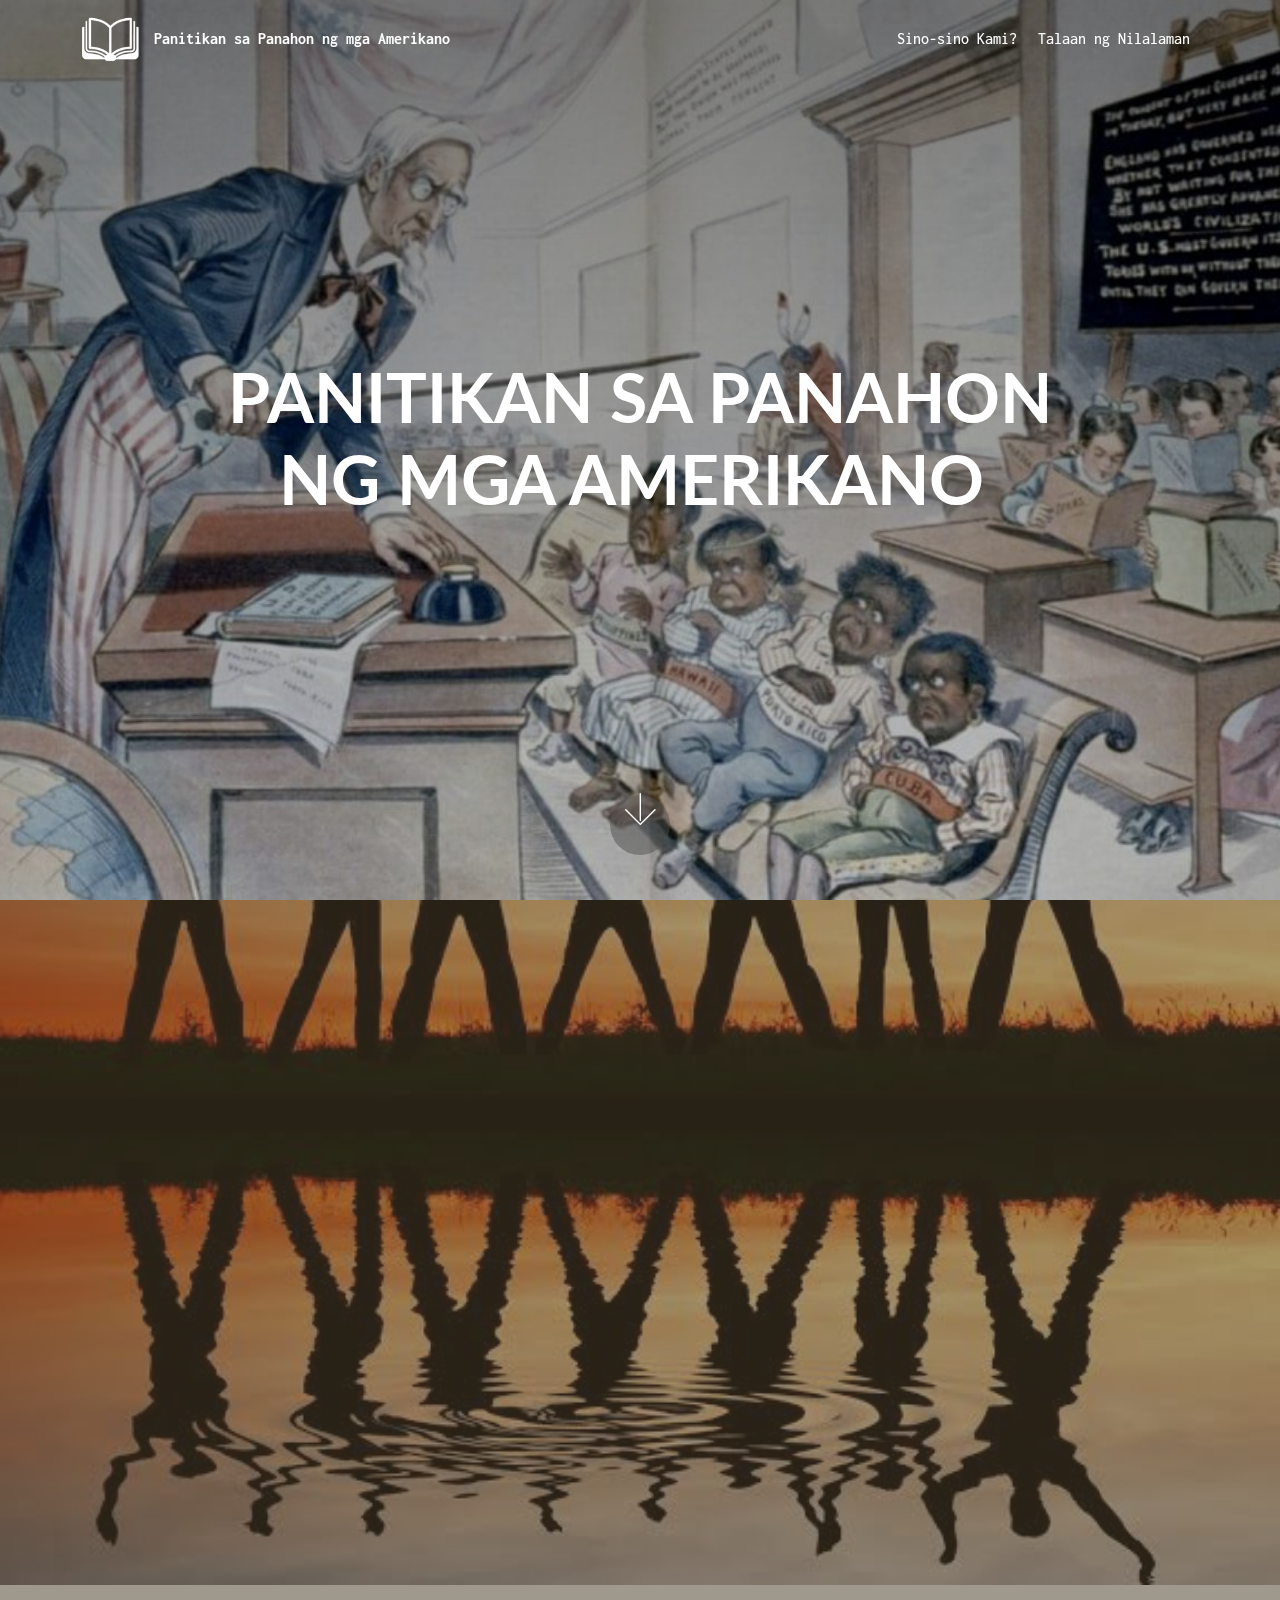
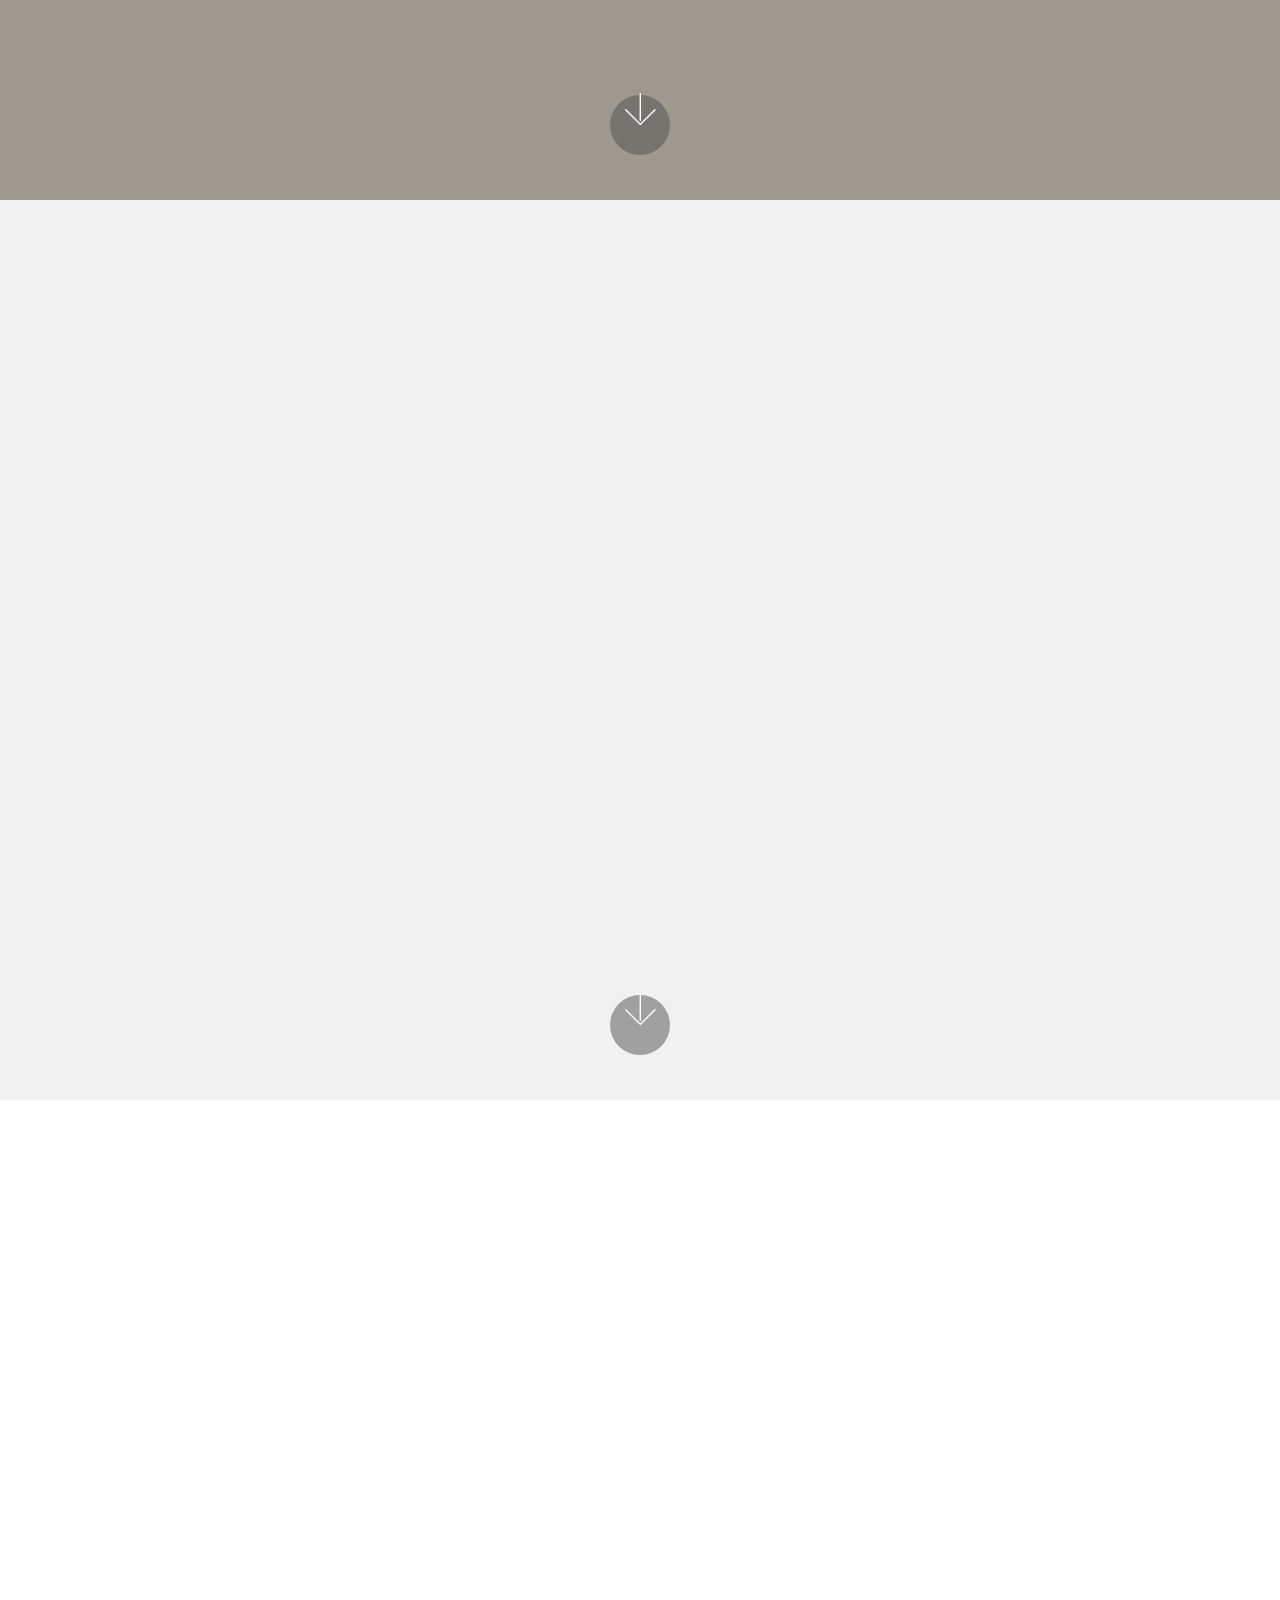
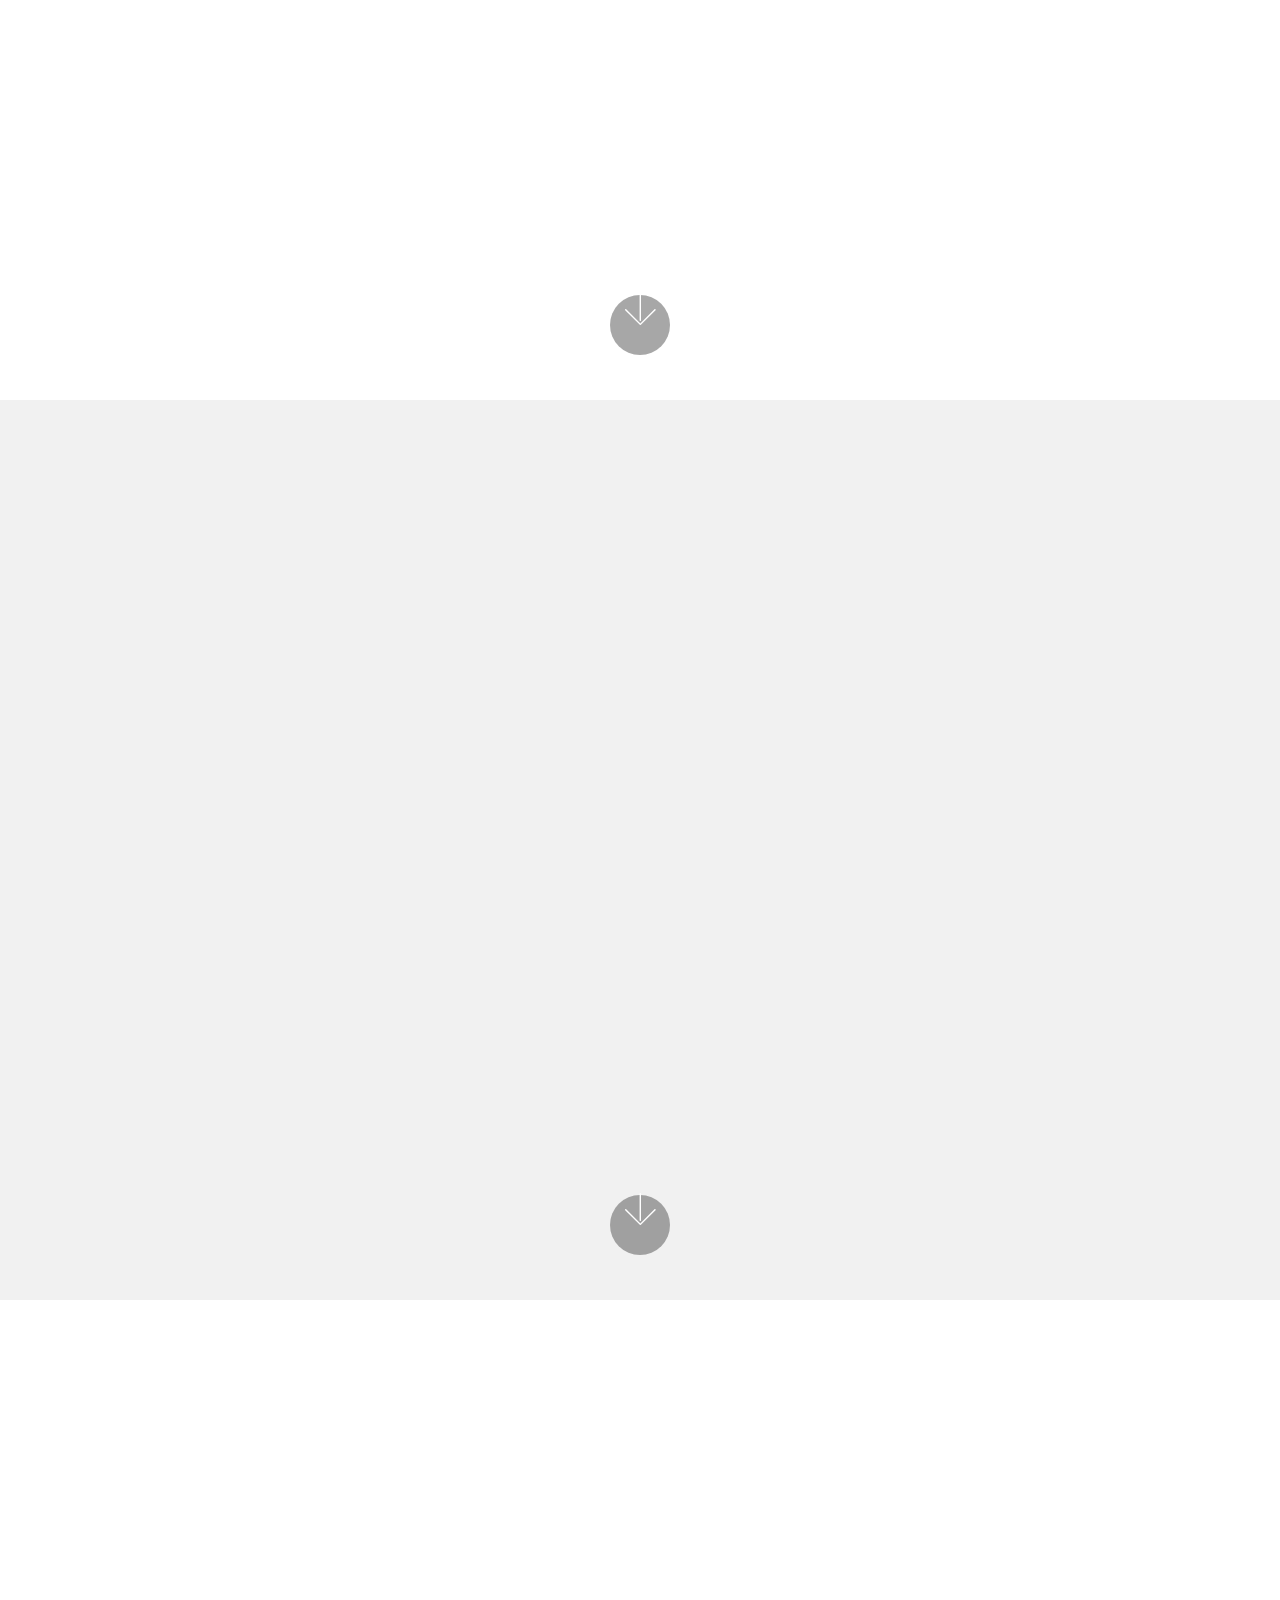
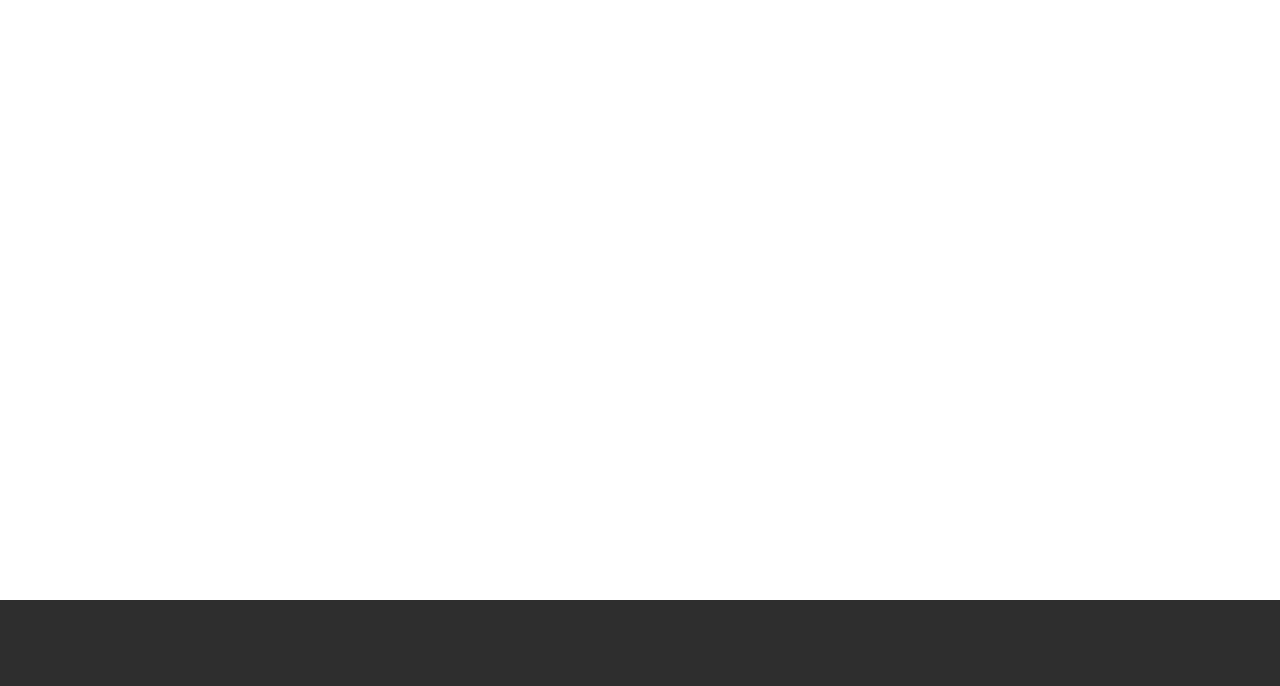
==== www/index.html @ 89e3a558 "added Rose's article about Kapwa" ====
<!DOCTYPE html>
<html>
<head>
  <!-- Site made with Mobirise Website Builder v4.3.0, https://mobirise.com -->
  <meta charset="UTF-8">
  <meta http-equiv="X-UA-Compatible" content="IE=edge">
  <meta name="viewport" content="width=device-width, initial-scale=1">
  <link rel="shortcut icon" href="assets/images/logo.png" type="image/x-icon">
  <meta name="description" content="Panitikan sa panahon ng mga amerikano">
  <title>Panitikan</title>
  <link rel="stylesheet" href="assets/web/assets/mobirise-icons-bold/mobirise-icons-bold.css">
  <link rel="stylesheet" href="assets/web/assets/mobirise-icons/mobirise-icons.css">
  <link rel="stylesheet" href="assets/tether/tether.min.css">
  <link rel="stylesheet" href="assets/bootstrap/css/bootstrap.min.css">
  <link rel="stylesheet" href="assets/bootstrap/css/bootstrap-grid.min.css">
  <link rel="stylesheet" href="assets/bootstrap/css/bootstrap-reboot.min.css">
  <link rel="stylesheet" href="assets/dropdown/css/style.css">
  <link rel="stylesheet" href="assets/animate.css/animate.min.css">
  <link rel="stylesheet" href="assets/socicon/css/styles.css">
  <link rel="stylesheet" href="assets/theme/css/style.css">
  <link rel="stylesheet" href="assets/mobirise/css/mbr-additional.css" type="text/css">
</head>

<body>

<section class="menu cid-qvQuOC5dxP" once="menu" id="navbar" data-rv-view="122">
  <nav class="navbar navbar-expand beta-menu navbar-dropdown align-items-center navbar-fixed-top navbar-toggleable-sm bg-color transparent">
    <button class="navbar-toggler navbar-toggler-right" type="button" data-toggle="collapse" data-target="#navbarSupportedContent" aria-controls="navbarSupportedContent" aria-expanded="false" aria-label="Toggle navigation">
      <div class="hamburger">
        <span></span>
        <span></span>
        <span></span>
        <span></span>
      </div>
    </button>
    <div class="menu-logo">
      <div class="navbar-brand">
        <span class="navbar-logo">
          <a href="#">
           <img src="assets/images/logo.png" alt="Logo" media-simple="true" style="height: 3.8rem;">
          </a>
        </span>
        <span class="navbar-caption-wrap">
          <a class="navbar-caption text-white display-4" href="#">
            Panitikan sa Panahon ng mga Amerikano
          </a>
        </span>
      </div>
    </div>
    <div class="collapse navbar-collapse" id="navbarSupportedContent">
        <ul class="navbar-nav nav-dropdown" data-app-modern-menu="true">
          <li class="nav-item">
            <a class="nav-link link text-white display-4" href="#sino-sino">
              Sino-sino Kami?
            </a>
          </li>
          <li class="nav-item">
            <a class="nav-link link text-white display-4" href="#kapwa">
              Talaan ng Nilalaman
            </a>
          </li>
        </ul>
        <!--<div class="navbar-buttons mbr-section-btn">
          <a class="btn btn-sm btn-black display-4" href="https://mobirise.com">
            Try It Now!
          </a>
        </div>-->
    </div>
  </nav>
</section>

<section class="mbr-fullscreen mbr-parallax-background" id="cover-section" data-rv-view="124"
  style="background-image:url('assets/images/uncle_sam.jpg')">
    <div class="mbr-overlay" style="opacity: 0.5; background:linear-gradient(rgba(0, 0, 0, 1), rgba(0, 0, 0, 0.4));"></div>

    <div class="container align-center">
      <div class="row justify-content-md-center">
        <div class="mbr-white col-md-10">
          <h1 class="mbr-section-title mbr-bold pb-3 mbr-fonts-style display-1">
            PANITIKAN SA PANAHON NG MGA AMERIKANO&nbsp;
          </h1>

          <!--<p class="mbr-text pb-3 mbr-fonts-style display-5">
              Visit our fair: enjoy everyday magic!
          </p>
          <div class="mbr-section-btn">
            <a class="btn btn-md btn-black display-4" href="https://mobirise.com">BUY TICKETS</a>
            <a class="btn btn-md btn-white-outline display-4" href="https://mobirise.com">MORE INFO</a>
          </div>-->
        </div>
      </div>
    </div>
    <div class="mbr-arrow hidden-sm-down" aria-hidden="true">
      <a href="#next">
        <i class="mbri-down mbr-iconfont"></i>
      </a>
    </div>
</section>

<section class="header1 cid-qvQeOE5Mkr mbr-fullscreen mbr-parallax-background" id="kapwa" data-rv-view="133"
  style="background-image:url('assets/images/kapwa.jpg')">
  <div class="mbr-overlay" style="opacity: 0.5; background-color: rgb(79, 65, 42);">
  </div>

  <div class="container">
      <div class="row justify-content-md-center">
          <div class="mbr-white col-md-10">
              <h2 class="mbr-section-title align-center mbr-bold pb-3 mbr-fonts-style display-1">
                  Introduksyon: Ang Diwa ng Kapwa sa Iba’t Ibang Panahon
              </h2>
              <!--<h3 class="mbr-section-subtitle align-center mbr-light pb-3 mbr-fonts-style display-2">
                  Beautiful mobile websites
              </h3>-->
              <p class="mbr-text align-center pb-3 mbr-fonts-style display-5">
                  Lorem ipsum dolor sit amet, consectetur adipiscing elit. Phasellus nulla sem, viverra et metus quis, convallis rhoncus dolor. Integer a ante tellus.
              </p>
              <div class="mbr-section-btn align-center">
                <a class="btn btn-md btn-white display-4" href="kapwa.html">
                    <span class="mbr-iconfont mbri-file"></span>
                    Magbasa pa
                </a>
                <!--<a class="btn btn-md btn-white-outline display-4" href="https://mobirise.com">
                    <span class="mbr-iconfont mbri-idea"></span>
                    LIVE DEMO
                </a>-->
              </div>

          </div>
      </div>
  </div>

  <div class="mbr-arrow hidden-sm-down" aria-hidden="true">
    <a href="#next">
      <i class="mbri-down mbr-iconfont"></i>
    </a>
  </div>
</section>

<section class="features1 cid-qvQeKADmXz mbr-fullscreen" id="tatlong-pangkat-section" data-rv-view="127">
  <div class="container align-center">
    <h2 class="mbr-section-title pb-3 mbr-fonts-style display-2">Tatlong Pangkat ng Manunulat</h2>
    <div class="media-container-row">
      <a class="card btn btn-md btn-white p-3 col-12 col-md-6 col-lg-4" href="#">
        <!--<div class="card-img pb-3">
          <span class="mbr-iconfont mbrib-users" style="color: rgb(35, 35, 35);" media-simple="true"></span>
        </div>-->
        <div class="card-box">

          <h4 class="card-title py-3 mbr-fonts-style display-5">
            <span class="mbr-iconfont mbri-file" style="font-size:1.5rem"></span>Maka-Tagalog
          </h4>
          <p class="mbr-text mbr-fonts-style display-7">
            Vivamus at erat at elit ornare faucibus. Sed sed ipsum quam. Maecenas ut accumsan mi, nec tempus nulla.&nbsp;
          </p>
        </div>
      </a>

      <a class="card btn btn-md btn-white p-3 col-12 col-md-6 col-lg-4" href="#">
        <div class="card-box">
          <h4 class="card-title py-3 mbr-fonts-style display-5">
            <span class="mbr-iconfont mbri-file" style="font-size:1.5rem"></span>Maka-Kastila
          </h4>
          <p class="mbr-text mbr-fonts-style display-7">
            In sed efficitur est. Curabitur tincidunt quis sapien molestie pulvinar. Nulla tincidunt lacinia ex ac eleifend. Nulla facilisi.
          </p>
        </div>
      </a>

      <a class="card btn btn-md btn-white p-3 col-12 col-md-6 col-lg-4" href="#">
        <div class="card-box">
          <h4 class="card-title py-3 mbr-fonts-style display-5">
            <span class="mbr-iconfont mbri-file" style="font-size:1.5rem"></span>Maka-Ingles
          </h4>
          <p class="mbr-text mbr-fonts-style display-7">
            Suspendisse consequat metus lectus, ut vestibulum sem interdum nec. Suspendisse in diam at tortor eleifend dapibus.
          </p>
        </div>
      </a>
    </div>
  </div>

  <div class="mbr-arrow hidden-sm-down" aria-hidden="true">
    <a href="#next">
      <i class="mbri-down mbr-iconfont"></i>
    </a>
  </div>
</section>

<section class="features1 mbr-fullscreen" id="ingles-bahagi" data-rv-view="127">
  <div class="container align-center">
    <h2 class="mbr-section-title pb-3 mbr-fonts-style display-2">Ang Panitikan sa Ingles ay Mahahati sa Tatlong Bahagi:</h2>
    <div class="media-container-row">
      <a class="card btn btn-md btn-gray p-3 col-12 col-md-6 col-lg-4" href="#">
        <!--<div class="card-img pb-3">
          <span class="mbr-iconfont mbrib-users" style="color: rgb(35, 35, 35);" media-simple="true"></span>
        </div>-->
        <div class="card-box">

          <h4 class="card-title py-3 mbr-fonts-style display-5">
            <span class="mbr-iconfont mbri-file" style="font-size:1.5rem"></span>Panahon ng Reoryentasyon
          </h4>
          <p class="mbr-text mbr-fonts-style display-7">
            Vivamus at erat at elit ornare faucibus. Sed sed ipsum quam. Maecenas ut accumsan mi, nec tempus nulla.&nbsp;
          </p>
        </div>
      </a>

      <a class="card btn btn-md btn-gray p-3 col-12 col-md-6 col-lg-4" href="#">
        <div class="card-box">
          <h4 class="card-title py-3 mbr-fonts-style display-5">
            <span class="mbr-iconfont mbri-file" style="font-size:1.5rem"></span>Panahon ng Pangongopya
          </h4>
          <p class="mbr-text mbr-fonts-style display-7">
            In sed efficitur est. Curabitur tincidunt quis sapien molestie pulvinar. Nulla tincidunt lacinia ex ac eleifend. Nulla facilisi.
          </p>
        </div>
      </a>

      <a class="card btn btn-md btn-gray p-3 col-12 col-md-6 col-lg-4" href="#">
        <div class="card-box">
          <h4 class="card-title py-3 mbr-fonts-style display-5">
            <span class="mbr-iconfont mbri-file" style="font-size:1.5rem"></span>Panahon ng Malikhaing Pagdiskubre
          </h4>
          <p class="mbr-text mbr-fonts-style display-7">
            Suspendisse consequat metus lectus, ut vestibulum sem interdum nec. Suspendisse in diam at tortor eleifend dapibus.
          </p>
        </div>
      </a>
    </div>
  </div>

  <div class="mbr-arrow hidden-sm-down" aria-hidden="true">
    <a href="#next">
      <i class="mbri-down mbr-iconfont"></i>
    </a>
  </div>
</section>

<section class="features1 cid-qvQeKADmXz mbr-fullscreen" id="piling-akda" data-rv-view="127">
  <div class="container align-center">
    <h2 class="mbr-section-title pb-3 mbr-fonts-style display-2">Iba Pang Piling mga Akda</h2>
    <div class="media-container-row">
      <a class="card btn btn-md btn-white p-3 col-12 col-md-6 col-lg-4" href="#">
        <!--<div class="card-img pb-3">
          <span class="mbr-iconfont mbrib-users" style="color: rgb(35, 35, 35);" media-simple="true"></span>
        </div>-->
        <div class="card-box">

          <h4 class="card-title py-3 mbr-fonts-style display-5">
            <span class="mbr-iconfont mbri-file" style="font-size:1.5rem"></span>Walang Pangalang Tula<br>ni Juan Salazar
          </h4>
          <p class="mbr-text mbr-fonts-style display-7">
            Vivamus at erat at elit ornare faucibus. Sed sed ipsum quam. Maecenas ut accumsan mi, nec tempus nulla.&nbsp;
          </p>
        </div>
      </a>

      <a class="card btn btn-md btn-white p-3 col-12 col-md-6 col-lg-4" href="#">
        <div class="card-box">
          <h4 class="card-title py-3 mbr-fonts-style display-5">
            <span class="mbr-iconfont mbri-file" style="font-size:1.5rem"></span>Ako Ang Daigdig<br>ni Alejandro Abadilla
          </h4>
          <p class="mbr-text mbr-fonts-style display-7">
            In sed efficitur est. Curabitur tincidunt quis sapien molestie pulvinar. Nulla tincidunt lacinia ex ac eleifend. Nulla facilisi.
          </p>
        </div>
      </a>

      <a class="card btn btn-md btn-white p-3 col-12 col-md-6 col-lg-4" href="#">
        <div class="card-box">
          <h4 class="card-title py-3 mbr-fonts-style display-5">
            <span class="mbr-iconfont mbri-file" style="font-size:1.5rem"></span>Ing Pamanguisama Ning Mete<br>ni Juan Crisostomo Soto
          </h4>
          <p class="mbr-text mbr-fonts-style display-7">
            Suspendisse consequat metus lectus, ut vestibulum sem interdum nec. Suspendisse in diam at tortor eleifend dapibus.
          </p>
        </div>
      </a>
    </div>
  </div>

  <div class="mbr-arrow hidden-sm-down" aria-hidden="true">
    <a href="#next">
      <i class="mbri-down mbr-iconfont"></i>
    </a>
  </div>
</section>

<section class="testimonials1 cid-qvQfGWW3Zl mbr-fullscreen" id="sino-sino" data-rv-view="142">
  <div class="container pt-3 mt-2 align-center ">
    <h2 class="pb-3 mbr-fonts-style display-2">Sino-sino Kami?</h2>
    <div class="media-container-row">
      <div class="mbr-testimonial p-3 col-12 col-md-6 col-lg-3">
        <div class="panel-item p-3">
          <div class="card-block">
            <div class="testimonial-photo">
              <img src="assets/images/team/franz.jpg" alt="" title="" media-simple="true">
            </div>
          </div>
          <div class="card-footer">
            <div class="mbr-author-name mbr-bold mbr-fonts-style display-5">
             Franz Cesista
            </div>
          </div>
        </div>
      </div>
      <div class="mbr-testimonial p-3 align-center col-12 col-md-6 col-lg-3">
        <div class="panel-item p-3">
          <div class="card-block">
            <div class="testimonial-photo">
              <img src="assets/images/team/nathan.jpg" alt="" title="" media-simple="true">
            </div>
          </div>
          <div class="card-footer">
            <div class="mbr-author-name mbr-bold mbr-fonts-style display-5">
               Nathan Gallegos
            </div>
          </div>
        </div>
      </div>
      <div class="mbr-testimonial p-3 align-center col-12 col-md-6 col-lg-3">
        <div class="panel-item p-3">
          <div class="card-block">
            <div class="testimonial-photo">
              <img src="assets/images/team/sandra.jpg" alt="" title="" media-simple="true">
            </div>
          </div>
          <div class="card-footer">
            <div class="mbr-author-name mbr-bold mbr-fonts-style display-5">
             Sandra Torrefranca
            </div>
          </div>
        </div>
      </div>
      <div class="mbr-testimonial p-3 align-center col-12 col-md-6 col-lg-3">
        <div class="panel-item p-3">
          <div class="card-block">
            <div class="testimonial-photo">
              <img src="assets/images/team/rose.jpg" alt="" title="" media-simple="true">
            </div>
          </div>
          <div class="card-footer">
            <div class="mbr-author-name mbr-bold mbr-fonts-style display-5">
             Roseline Wang
            </div>
          </div>
        </div>
      </div>
    </div>
  </div>
</section>

<section once="" class="cid-qvQfX8F0kh" id="karapatang-ari" data-rv-view="167">
    <div class="container">
        <div class="media-container-row align-center mbr-white">
            <div class="col-12">
                <p class="mbr-text mb-0 mbr-fonts-style display-7">
                    © Karapatang-ari 2018 - Ang Lahat ng mga Karapatan ay Nakareserba
                </p>
            </div>
        </div>
    </div>
</section>

  <script src="assets/web/assets/jquery/jquery.min.js"></script>
  <script src="assets/tether/tether.min.js"></script>
  <script src="assets/popper/popper.min.js"></script>
  <script src="assets/bootstrap/js/bootstrap.min.js"></script>
  <script src="assets/dropdown/js/script.min.js"></script>
  <script src="assets/touch-swipe/jquery.touch-swipe.min.js"></script>
  <script src="assets/viewport-checker/jquery.viewportchecker.js"></script>
  <script src="assets/smooth-scroll/smooth-scroll.js"></script>
  <script src="assets/bootstrap-carousel-swipe/bootstrap-carousel-swipe.js"></script>
  <script src="assets/social-likes/social-likes.js"></script>
  <script src="assets/jarallax/jarallax.min.js"></script>
  <script src="assets/theme/js/script.js"></script>
  <script src="assets/formoid/formoid.min.js"></script>


  <input name="animation" type="hidden">
</body>
</html>
---- www/assets/web/assets/mobirise-icons-bold/mobirise-icons-bold.css ----
@font-face {
  font-family: 'mobirise-icons-bold';
  src:  url('mobirise-icons-bold.eot?m1l4yr');
  src:  url('mobirise-icons-bold.eot?m1l4yr#iefix') format('embedded-opentype'),
    url('mobirise-icons-bold.ttf?m1l4yr') format('truetype'),
    url('mobirise-icons-bold.woff?m1l4yr') format('woff'),
    url('mobirise-icons-bold.svg?m1l4yr#mobirise-icons-bold') format('svg');
  font-weight: normal;
  font-style: normal;
}

[class^="mbrib-"], [class*="mbrib-"] {
  /* use !important to prevent issues with browser extensions that change fonts */
  font-family: 'mobirise-icons-bold' !important;
  speak: none;
  font-style: normal;
  font-weight: normal;
  font-variant: normal;
  text-transform: none;
  line-height: 1;

  /* Better Font Rendering =========== */
  -webkit-font-smoothing: antialiased;
  -moz-osx-font-smoothing: grayscale;
}

.mbrib-add-submenu:before {
  content: "\e900";
}
.mbrib-alert:before {
  content: "\e901";
}
.mbrib-align-center:before {
  content: "\e902";
}
.mbrib-align-justify:before {
  content: "\e903";
}
.mbrib-align-left:before {
  content: "\e904";
}
.mbrib-align-right:before {
  content: "\e905";
}
.mbrib-android:before {
  content: "\e906";
}
.mbrib-apple:before {
  content: "\e907";
}
.mbrib-arrow-down:before {
  content: "\e908";
}
.mbrib-arrow-next:before {
  content: "\e909";
}
.mbrib-arrow-prev:before {
  content: "\e90a";
}
.mbrib-arrow-up:before {
  content: "\e90b";
}
.mbrib-bold:before {
  content: "\e90c";
}
.mbrib-bookmark:before {
  content: "\e90d";
}
.mbrib-bootstrap:before {
  content: "\e90e";
}
.mbrib-briefcase:before {
  content: "\e90f";
}
.mbrib-browse:before {
  content: "\e910";
}
.mbrib-bulleted-list:before {
  content: "\e911";
}
.mbrib-calendar:before {
  content: "\e912";
}
.mbrib-camera:before {
  content: "\e913";
}
.mbrib-cart-add:before {
  content: "\e914";
}
.mbrib-cart-full:before {
  content: "\e915";
}
.mbrib-cash:before {
  content: "\e916";
}
.mbrib-change-style:before {
  content: "\e917";
}
.mbrib-chat:before {
  content: "\e918";
}
.mbrib-clock:before {
  content: "\e919";
}
.mbrib-close:before {
  content: "\e91a";
}
.mbrib-cloud:before {
  content: "\e91b";
}
.mbrib-code:before {
  content: "\e91c";
}
.mbrib-contact-form:before {
  content: "\e91d";
}
.mbrib-credit-card:before {
  content: "\e91e";
}
.mbrib-cursor-click:before {
  content: "\e91f";
}
.mbrib-cust-feedback:before {
  content: "\e920";
}
.mbrib-database:before {
  content: "\e921";
}
.mbrib-delivery:before {
  content: "\e922";
}
.mbrib-desktop:before {
  content: "\e923";
}
.mbrib-devices:before {
  content: "\e924";
}
.mbrib-down:before {
  content: "\e925";
}
.mbrib-download:before {
  content: "\e926";
}
.mbrib-drag-n-drop:before {
  content: "\e927";
}
.mbrib-drag-n-drop2:before {
  content: "\e928";
}
.mbrib-edit:before {
  content: "\e929";
}
.mbrib-edit2:before {
  content: "\e92a";
}
.mbrib-error:before {
  content: "\e92b";
}
.mbrib-extension:before {
  content: "\e92c";
}
.mbrib-features:before {
  content: "\e92d";
}
.mbrib-file:before {
  content: "\e92e";
}
.mbrib-flag:before {
  content: "\e92f";
}
.mbrib-folder:before {
  content: "\e930";
}
.mbrib-gift:before {
  content: "\e931";
}
.mbrib-github:before {
  content: "\e932";
}
.mbrib-globe-2:before {
  content: "\e933";
}
.mbrib-globe:before {
  content: "\e934";
}
.mbrib-growing-chart:before {
  content: "\e935";
}
.mbrib-hearth:before {
  content: "\e936";
}
.mbrib-help:before {
  content: "\e937";
}
.mbrib-home:before {
  content: "\e938";
}
.mbrib-hot-cup:before {
  content: "\e939";
}
.mbrib-idea:before {
  content: "\e93a";
}
.mbrib-image-gallery:before {
  content: "\e93b";
}
.mbrib-image-slider:before {
  content: "\e93c";
}
.mbrib-info:before {
  content: "\e93d";
}
.mbrib-italic:before {
  content: "\e93e";
}
.mbrib-key:before {
  content: "\e93f";
}
.mbrib-laptop:before {
  content: "\e940";
}
.mbrib-layers:before {
  content: "\e941";
}
.mbrib-left-right:before {
  content: "\e942";
}
.mbrib-left:before {
  content: "\e943";
}
.mbrib-letter:before {
  content: "\e944";
}
.mbrib-like:before {
  content: "\e945";
}
.mbrib-link:before {
  content: "\e946";
}
.mbrib-lock:before {
  content: "\e947";
}
.mbrib-login:before {
  content: "\e948";
}
.mbrib-logout:before {
  content: "\e949";
}
.mbrib-magic-stick:before {
  content: "\e94a";
}
.mbrib-map-pin:before {
  content: "\e94b";
}
.mbrib-menu:before {
  content: "\e94c";
}
.mbrib-mobile:before {
  content: "\e94d";
}
.mbrib-mobile2:before {
  content: "\e94e";
}
.mbrib-mobirise:before {
  content: "\e94f";
}
.mbrib-more-horizontal:before {
  content: "\e950";
}
.mbrib-more-vertical:before {
  content: "\e951";
}
.mbrib-music:before {
  content: "\e952";
}
.mbrib-new-file:before {
  content: "\e953";
}
.mbrib-numbered-list:before {
  content: "\e954";
}
.mbrib-opened-folder:before {
  content: "\e955";
}
.mbrib-pages:before {
  content: "\e956";
}
.mbrib-paper-plane:before {
  content: "\e957";
}
.mbrib-paperclip:before {
  content: "\e958";
}
.mbrib-photo:before {
  content: "\e959";
}
.mbrib-photos:before {
  content: "\e95a";
}
.mbrib-pin:before {
  content: "\e95b";
}
.mbrib-play:before {
  content: "\e95c";
}
.mbrib-plus:before {
  content: "\e95d";
}
.mbrib-preview:before {
  content: "\e95e";
}
.mbrib-print:before {
  content: "\e95f";
}
.mbrib-protect:before {
  content: "\e960";
}
.mbrib-question:before {
  content: "\e961";
}
.mbrib-quote-left:before {
  content: "\e962";
}
.mbrib-quote-right:before {
  content: "\e963";
}
.mbrib-redo:before {
  content: "\e964";
}
.mbrib-refresh:before {
  content: "\e965";
}
.mbrib-responsive:before {
  content: "\e966";
}
.mbrib-right:before {
  content: "\e967";
}
.mbrib-rocket:before {
  content: "\e968";
}
.mbrib-sad-face:before {
  content: "\e969";
}
.mbrib-sale:before {
  content: "\e96a";
}
.mbrib-save:before {
  content: "\e96b";
}
.mbrib-search:before {
  content: "\e96c";
}
.mbrib-setting:before {
  content: "\e96d";
}
.mbrib-setting2:before {
  content: "\e96e";
}
.mbrib-setting3:before {
  content: "\e96f";
}
.mbrib-share:before {
  content: "\e970";
}
.mbrib-shopping-bag:before {
  content: "\e971";
}
.mbrib-shopping-basket:before {
  content: "\e972";
}
.mbrib-shopping-cart:before {
  content: "\e973";
}
.mbrib-sites:before {
  content: "\e974";
}
.mbrib-smile-face:before {
  content: "\e975";
}
.mbrib-speed:before {
  content: "\e976";
}
.mbrib-star:before {
  content: "\e977";
}
.mbrib-success:before {
  content: "\e978";
}
.mbrib-sun:before {
  content: "\e979";
}
.mbrib-sun2:before {
  content: "\e97a";
}
.mbrib-tablet-vertical:before {
  content: "\e97b";
}
.mbrib-tablet:before {
  content: "\e97c";
}
.mbrib-target:before {
  content: "\e97d";
}
.mbrib-timer:before {
  content: "\e97e";
}
.mbrib-to-ftp:before {
  content: "\e97f";
}
.mbrib-to-local-drive:before {
  content: "\e980";
}
.mbrib-touch-swipe:before {
  content: "\e981";
}
.mbrib-touch:before {
  content: "\e982";
}
.mbrib-trash:before {
  content: "\e983";
}
.mbrib-underline:before {
  content: "\e984";
}
.mbrib-undo:before {
  content: "\e985";
}
.mbrib-unlink:before {
  content: "\e986";
}
.mbrib-unlock:before {
  content: "\e987";
}
.mbrib-up-down:before {
  content: "\e988";
}
.mbrib-up:before {
  content: "\e989";
}
.mbrib-update:before {
  content: "\e98a";
}
.mbrib-upload:before {
  content: "\e98b";
}
.mbrib-user:before {
  content: "\e98c";
}
.mbrib-user2:before {
  content: "\e98d";
}
.mbrib-users:before {
  content: "\e98e";
}
.mbrib-video-play:before {
  content: "\e98f";
}
.mbrib-video:before {
  content: "\e990";
}
.mbrib-watch:before {
  content: "\e991";
}
.mbrib-website-theme:before {
  content: "\e992";
}
.mbrib-wifi:before {
  content: "\e993";
}
.mbrib-windows:before {
  content: "\e994";
}
.mbrib-zoom-out:before {
  content: "\e995";
}
---- www/assets/web/assets/mobirise-icons/mobirise-icons.css ----
@font-face {
  font-family: 'MobiriseIcons';
  src:  url('mobirise-icons.eot?spat4u');
  src:  url('mobirise-icons.eot?spat4u#iefix') format('embedded-opentype'),
    url('mobirise-icons.ttf?spat4u') format('truetype'),
    url('mobirise-icons.woff?spat4u') format('woff'),
    url('mobirise-icons.svg?spat4u#MobiriseIcons') format('svg');
  font-weight: normal;
  font-style: normal;
}

[class^="mbri-"], [class*=" mbri-"] {
  /* use !important to prevent issues with browser extensions that change fonts */
  font-family: MobiriseIcons !important;
  speak: none;
  font-style: normal;
  font-weight: normal;
  font-variant: normal;
  text-transform: none;
  line-height: 1;

  /* Better Font Rendering =========== */
  -webkit-font-smoothing: antialiased;
  -moz-osx-font-smoothing: grayscale;
}

.mbri-add-submenu:before {
  content: "\e900";
}
.mbri-alert:before {
  content: "\e901";
}
.mbri-align-center:before {
  content: "\e902";
}
.mbri-align-justify:before {
  content: "\e903";
}
.mbri-align-left:before {
  content: "\e904";
}
.mbri-align-right:before {
  content: "\e905";
}
.mbri-android:before {
  content: "\e906";
}
.mbri-apple:before {
  content: "\e907";
}
.mbri-arrow-down:before {
  content: "\e908";
}
.mbri-arrow-next:before {
  content: "\e909";
}
.mbri-arrow-prev:before {
  content: "\e90a";
}
.mbri-arrow-up:before {
  content: "\e90b";
}
.mbri-bold:before {
  content: "\e90c";
}
.mbri-bookmark:before {
  content: "\e90d";
}
.mbri-bootstrap:before {
  content: "\e90e";
}
.mbri-briefcase:before {
  content: "\e90f";
}
.mbri-browse:before {
  content: "\e910";
}
.mbri-bulleted-list:before {
  content: "\e911";
}
.mbri-calendar:before {
  content: "\e912";
}
.mbri-camera:before {
  content: "\e913";
}
.mbri-cart-add:before {
  content: "\e914";
}
.mbri-cart-full:before {
  content: "\e915";
}
.mbri-cash:before {
  content: "\e916";
}
.mbri-change-style:before {
  content: "\e917";
}
.mbri-chat:before {
  content: "\e918";
}
.mbri-clock:before {
  content: "\e919";
}
.mbri-close:before {
  content: "\e91a";
}
.mbri-cloud:before {
  content: "\e91b";
}
.mbri-code:before {
  content: "\e91c";
}
.mbri-contact-form:before {
  content: "\e91d";
}
.mbri-credit-card:before {
  content: "\e91e";
}
.mbri-cursor-click:before {
  content: "\e91f";
}
.mbri-cust-feedback:before {
  content: "\e920";
}
.mbri-database:before {
  content: "\e921";
}
.mbri-delivery:before {
  content: "\e922";
}
.mbri-desktop:before {
  content: "\e923";
}
.mbri-devices:before {
  content: "\e924";
}
.mbri-down:before {
  content: "\e925";
}
.mbri-download:before {
  content: "\e989";
}
.mbri-drag-n-drop:before {
  content: "\e927";
}
.mbri-drag-n-drop2:before {
  content: "\e928";
}
.mbri-edit:before {
  content: "\e929";
}
.mbri-edit2:before {
  content: "\e92a";
}
.mbri-error:before {
  content: "\e92b";
}
.mbri-extension:before {
  content: "\e92c";
}
.mbri-features:before {
  content: "\e92d";
}
.mbri-file:before {
  content: "\e92e";
}
.mbri-flag:before {
  content: "\e92f";
}
.mbri-folder:before {
  content: "\e930";
}
.mbri-gift:before {
  content: "\e931";
}
.mbri-github:before {
  content: "\e932";
}
.mbri-globe:before {
  content: "\e933";
}
.mbri-globe-2:before {
  content: "\e934";
}
.mbri-growing-chart:before {
  content: "\e935";
}
.mbri-hearth:before {
  content: "\e936";
}
.mbri-help:before {
  content: "\e937";
}
.mbri-home:before {
  content: "\e938";
}
.mbri-hot-cup:before {
  content: "\e939";
}
.mbri-idea:before {
  content: "\e93a";
}
.mbri-image-gallery:before {
  content: "\e93b";
}
.mbri-image-slider:before {
  content: "\e93c";
}
.mbri-info:before {
  content: "\e93d";
}
.mbri-italic:before {
  content: "\e93e";
}
.mbri-key:before {
  content: "\e93f";
}
.mbri-laptop:before {
  content: "\e940";
}
.mbri-layers:before {
  content: "\e941";
}
.mbri-left-right:before {
  content: "\e942";
}
.mbri-left:before {
  content: "\e943";
}
.mbri-letter:before {
  content: "\e944";
}
.mbri-like:before {
  content: "\e945";
}
.mbri-link:before {
  content: "\e946";
}
.mbri-lock:before {
  content: "\e947";
}
.mbri-login:before {
  content: "\e948";
}
.mbri-logout:before {
  content: "\e949";
}
.mbri-magic-stick:before {
  content: "\e94a";
}
.mbri-map-pin:before {
  content: "\e94b";
}
.mbri-menu:before {
  content: "\e94c";
}
.mbri-mobile:before {
  content: "\e94d";
}
.mbri-mobile2:before {
  content: "\e94e";
}
.mbri-mobirise:before {
  content: "\e94f";
}
.mbri-more-horizontal:before {
  content: "\e950";
}
.mbri-more-vertical:before {
  content: "\e951";
}
.mbri-music:before {
  content: "\e952";
}
.mbri-new-file:before {
  content: "\e953";
}
.mbri-numbered-list:before {
  content: "\e954";
}
.mbri-opened-folder:before {
  content: "\e955";
}
.mbri-pages:before {
  content: "\e956";
}
.mbri-paper-plane:before {
  content: "\e957";
}
.mbri-paperclip:before {
  content: "\e958";
}
.mbri-photo:before {
  content: "\e959";
}
.mbri-photos:before {
  content: "\e95a";
}
.mbri-pin:before {
  content: "\e95b";
}
.mbri-play:before {
  content: "\e95c";
}
.mbri-plus:before {
  content: "\e95d";
}
.mbri-preview:before {
  content: "\e95e";
}
.mbri-print:before {
  content: "\e95f";
}
.mbri-protect:before {
  content: "\e960";
}
.mbri-question:before {
  content: "\e961";
}
.mbri-quote-left:before {
  content: "\e962";
}
.mbri-quote-right:before {
  content: "\e963";
}
.mbri-refresh:before {
  content: "\e964";
}
.mbri-responsive:before {
  content: "\e965";
}
.mbri-right:before {
  content: "\e966";
}
.mbri-rocket:before {
  content: "\e967";
}
.mbri-sad-face:before {
  content: "\e968";
}
.mbri-sale:before {
  content: "\e969";
}
.mbri-save:before {
  content: "\e96a";
}
.mbri-search:before {
  content: "\e96b";
}
.mbri-setting:before {
  content: "\e96c";
}
.mbri-setting2:before {
  content: "\e96d";
}
.mbri-setting3:before {
  content: "\e96e";
}
.mbri-share:before {
  content: "\e96f";
}
.mbri-shopping-bag:before {
  content: "\e970";
}
.mbri-shopping-basket:before {
  content: "\e971";
}
.mbri-shopping-cart:before {
  content: "\e972";
}
.mbri-sites:before {
  content: "\e973";
}
.mbri-smile-face:before {
  content: "\e974";
}
.mbri-speed:before {
  content: "\e975";
}
.mbri-star:before {
  content: "\e976";
}
.mbri-success:before {
  content: "\e977";
}
.mbri-sun:before {
  content: "\e978";
}
.mbri-sun2:before {
  content: "\e979";
}
.mbri-tablet:before {
  content: "\e97a";
}
.mbri-tablet-vertical:before {
  content: "\e97b";
}
.mbri-target:before {
  content: "\e97c";
}
.mbri-timer:before {
  content: "\e97d";
}
.mbri-to-ftp:before {
  content: "\e97e";
}
.mbri-to-local-drive:before {
  content: "\e97f";
}
.mbri-touch-swipe:before {
  content: "\e980";
}
.mbri-touch:before {
  content: "\e981";
}
.mbri-trash:before {
  content: "\e982";
}
.mbri-underline:before {
  content: "\e983";
}
.mbri-unlink:before {
  content: "\e984";
}
.mbri-unlock:before {
  content: "\e985";
}
.mbri-up-down:before {
  content: "\e986";
}
.mbri-up:before {
  content: "\e987";
}
.mbri-update:before {
  content: "\e988";
}
.mbri-upload:before {
 content: "\e926"; 
}
.mbri-user:before {
  content: "\e98a";
}
.mbri-user2:before {
  content: "\e98b";
}
.mbri-users:before {
  content: "\e98c";
}
.mbri-video:before {
  content: "\e98d";
}
.mbri-video-play:before {
  content: "\e98e";
}
.mbri-watch:before {
  content: "\e98f";
}
.mbri-website-theme:before {
  content: "\e990";
}
.mbri-wifi:before {
  content: "\e991";
}
.mbri-windows:before {
  content: "\e992";
}
.mbri-zoom-out:before {
  content: "\e993";
}
.mbri-redo:before {
  content: "\e994";
}
.mbri-undo:before {
  content: "\e995";
}
---- www/assets/dropdown/css/style.css ----
.navbar-dropdown {
  left: 0;
  padding: 0;
  position: absolute;
  right: 0;
  top: 0;
  transition: all 0.45s ease;
  z-index: 1030;
  background: #282828; }
  .navbar-dropdown .navbar-logo {
    margin-right: 0.8rem;
    transition: margin 0.3s ease-in-out;
    vertical-align: middle; }
    .navbar-dropdown .navbar-logo img {
      height: 3.125rem;
      transition: all 0.3s ease-in-out; }
    .navbar-dropdown .navbar-logo.mbr-iconfont {
      font-size: 3.125rem;
      line-height: 3.125rem; }
  .navbar-dropdown .navbar-caption {
    font-weight: 700;
    white-space: normal;
    vertical-align: -4px;
    line-height: 3.125rem !important; }
    .navbar-dropdown .navbar-caption, .navbar-dropdown .navbar-caption:hover {
      color: inherit;
      text-decoration: none; }
  .navbar-dropdown .mbr-iconfont + .navbar-caption {
    vertical-align: -1px; }
  .navbar-dropdown.navbar-fixed-top {
    position: fixed; }
  .navbar-dropdown .navbar-brand span {
    vertical-align: -4px; }
  .navbar-dropdown.bg-color.transparent {
    background: none; }
  .navbar-dropdown.navbar-short .navbar-brand {
    padding: 0.625rem 0; }
    .navbar-dropdown.navbar-short .navbar-brand span {
      vertical-align: -1px; }
  .navbar-dropdown.navbar-short .navbar-caption {
    line-height: 2.375rem !important;
    vertical-align: -2px; }
  .navbar-dropdown.navbar-short .navbar-logo {
    margin-right: 0.5rem; }
    .navbar-dropdown.navbar-short .navbar-logo img {
      height: 2.375rem; }
    .navbar-dropdown.navbar-short .navbar-logo.mbr-iconfont {
      font-size: 2.375rem;
      line-height: 2.375rem; }
  .navbar-dropdown.navbar-short .mbr-table-cell {
    height: 3.625rem; }
  .navbar-dropdown .navbar-close {
    left: 0.6875rem;
    position: fixed;
    top: 0.75rem;
    z-index: 1000; }
  .navbar-dropdown .hamburger-icon {
    content: "";
    display: inline-block;
    vertical-align: middle;
    width: 16px;
    -webkit-box-shadow: 0 -6px 0 1px #282828,0 0 0 1px #282828,0 6px 0 1px #282828;
    -moz-box-shadow: 0 -6px 0 1px #282828,0 0 0 1px #282828,0 6px 0 1px #282828;
    box-shadow: 0 -6px 0 1px #282828,0 0 0 1px #282828,0 6px 0 1px #282828; }

.dropdown-menu .dropdown-toggle[data-toggle="dropdown-submenu"]::after {
  border-bottom: 0.35em solid transparent;
  border-left: 0.35em solid;
  border-right: 0;
  border-top: 0.35em solid transparent;
  margin-left: 0.3rem; }

.dropdown-menu .dropdown-item:focus {
  outline: 0; }

.nav-dropdown {
  font-size: 0.75rem;
  font-weight: 500;
  height: auto !important; }
  .nav-dropdown .nav-btn {
    padding-left: 1rem; }
  .nav-dropdown .link {
    margin: .667em 1.667em;
    font-weight: 500;
    padding: 0;
    transition: color .2s ease-in-out; }
    .nav-dropdown .link.dropdown-toggle {
      margin-right: 2.583em; }
      .nav-dropdown .link.dropdown-toggle::after {
        margin-left: .25rem;
        border-top: 0.35em solid;
        border-right: 0.35em solid transparent;
        border-left: 0.35em solid transparent;
        border-bottom: 0; }
      .nav-dropdown .link.dropdown-toggle[aria-expanded="true"] {
        margin: 0;
        padding: 0.667em 3.263em  0.667em 1.667em; }
  .nav-dropdown .link::after,
  .nav-dropdown .dropdown-item::after {
    color: inherit; }
  .nav-dropdown .btn {
    font-size: 0.75rem;
    font-weight: 700;
    letter-spacing: 0;
    margin-bottom: 0;
    padding-left: 1.25rem;
    padding-right: 1.25rem; }
  .nav-dropdown .dropdown-menu {
    border-radius: 0;
    border: 0;
    left: 0;
    margin: 0;
    padding-bottom: 1.25rem;
    padding-top: 1.25rem;
    position: relative; }
  .nav-dropdown .dropdown-submenu {
    margin-left: 0.125rem;
    top: 0; }
  .nav-dropdown .dropdown-item {
    font-weight: 500;
    line-height: 2;
    padding: 0.3846em 4.615em 0.3846em 1.5385em;
    position: relative;
    transition: color .2s ease-in-out, background-color .2s ease-in-out; }
    .nav-dropdown .dropdown-item::after {
      margin-top: -0.3077em;
      position: absolute;
      right: 1.1538em;
      top: 50%; }
    .nav-dropdown .dropdown-item:focus, .nav-dropdown .dropdown-item:hover {
      background: none; }

@media (max-width: 767px) {
  .nav-dropdown.navbar-toggleable-sm {
    bottom: 0;
    display: none;
    left: 0;
    overflow-x: hidden;
    position: fixed;
    top: 0;
    transform: translateX(-100%);
    -ms-transform: translateX(-100%);
    -webkit-transform: translateX(-100%);
    width: 18.75rem;
    z-index: 999; } }
.nav-dropdown.navbar-toggleable-xl {
  bottom: 0;
  display: none;
  left: 0;
  overflow-x: hidden;
  position: fixed;
  top: 0;
  transform: translateX(-100%);
  -ms-transform: translateX(-100%);
  -webkit-transform: translateX(-100%);
  width: 18.75rem;
  z-index: 999; }

.nav-dropdown-sm {
  display: block !important;
  overflow-x: hidden;
  overflow: auto;
  padding-top: 3.875rem; }
  .nav-dropdown-sm::after {
    content: "";
    display: block;
    height: 3rem;
    width: 100%; }
  .nav-dropdown-sm.collapse.in ~ .navbar-close {
    display: block !important; }
  .nav-dropdown-sm.collapsing, .nav-dropdown-sm.collapse.in {
    transform: translateX(0);
    -ms-transform: translateX(0);
    -webkit-transform: translateX(0);
    transition: all 0.25s ease-out;
    -webkit-transition: all 0.25s ease-out;
    background: #282828; }
  .nav-dropdown-sm.collapsing[aria-expanded="false"] {
    transform: translateX(-100%);
    -ms-transform: translateX(-100%);
    -webkit-transform: translateX(-100%); }
  .nav-dropdown-sm .nav-item {
    display: block;
    margin-left: 0 !important;
    padding-left: 0; }
  .nav-dropdown-sm .link,
  .nav-dropdown-sm .dropdown-item {
    border-top: 1px dotted rgba(255, 255, 255, 0.1);
    font-size: 0.8125rem;
    line-height: 1.6;
    margin: 0 !important;
    padding: 0.875rem 2.4rem 0.875rem 1.5625rem !important;
    position: relative;
    white-space: normal; }
    .nav-dropdown-sm .link:focus, .nav-dropdown-sm .link:hover,
    .nav-dropdown-sm .dropdown-item:focus,
    .nav-dropdown-sm .dropdown-item:hover {
      background: rgba(0, 0, 0, 0.2) !important;
      color: #c0a375; }
  .nav-dropdown-sm .nav-btn {
    position: relative;
    padding: 1.5625rem 1.5625rem 0 1.5625rem; }
    .nav-dropdown-sm .nav-btn::before {
      border-top: 1px dotted rgba(255, 255, 255, 0.1);
      content: "";
      left: 0;
      position: absolute;
      top: 0;
      width: 100%; }
    .nav-dropdown-sm .nav-btn + .nav-btn {
      padding-top: 0.625rem; }
      .nav-dropdown-sm .nav-btn + .nav-btn::before {
        display: none; }
  .nav-dropdown-sm .btn {
    padding: 0.625rem 0; }
  .nav-dropdown-sm .dropdown-toggle[data-toggle="dropdown-submenu"]::after {
    margin-left: .25rem;
    border-top: 0.35em solid;
    border-right: 0.35em solid transparent;
    border-left: 0.35em solid transparent;
    border-bottom: 0; }
  .nav-dropdown-sm .dropdown-toggle[data-toggle="dropdown-submenu"][aria-expanded="true"]::after {
    border-top: 0;
    border-right: 0.35em solid transparent;
    border-left: 0.35em solid transparent;
    border-bottom: 0.35em solid; }
  .nav-dropdown-sm .dropdown-menu {
    margin: 0;
    padding: 0;
    position: relative;
    top: 0;
    left: 0;
    width: 100%;
    border: 0;
    float: none;
    border-radius: 0;
    background: none; }
  .nav-dropdown-sm .dropdown-submenu {
    left: 100%;
    margin-left: 0.125rem;
    margin-top: -1.25rem;
    top: 0; }

.navbar-toggleable-sm .nav-dropdown .dropdown-menu {
  position: absolute; }

.navbar-toggleable-sm .nav-dropdown .dropdown-submenu {
  left: 100%;
  margin-left: 0.125rem;
  margin-top: -1.25rem;
  top: 0; }

.navbar-toggleable-sm.opened .nav-dropdown .dropdown-menu {
  position: relative; }

.navbar-toggleable-sm.opened .nav-dropdown .dropdown-submenu {
  left: 0;
  margin-left: 00rem;
  margin-top: 0rem;
  top: 0; }

.is-builder .nav-dropdown.collapsing {
  transition: none !important; }

/*# sourceMappingURL=style.css.map */
---- www/assets/socicon/css/styles.css ----
@charset "UTF-8";

@font-face {
  font-family: "socicon";
  src:url("../fonts/socicon.eot");
  src:url("../fonts/socicon.eot?#iefix") format("embedded-opentype"),
    url("../fonts/socicon.woff") format("woff"),
    url("../fonts/socicon.ttf") format("truetype"),
    url("../fonts/socicon.svg#socicon") format("svg");
  font-weight: normal;
  font-style: normal;

}

[data-icon]:before {
  font-family: "socicon" !important;
  content: attr(data-icon);
  font-style: normal !important;
  font-weight: normal !important;
  font-variant: normal !important;
  text-transform: none !important;
  speak: none;
  line-height: 1;
  -webkit-font-smoothing: antialiased;
  -moz-osx-font-smoothing: grayscale;
}

[class^="socicon-"]:before,
[class*=" socicon-"]:before {
  font-family: "socicon" !important;
  font-style: normal !important;
  font-weight: normal !important;
  font-variant: normal !important;
  text-transform: none !important;
  speak: none;
  line-height: 1;
  -webkit-font-smoothing: antialiased;
  -moz-osx-font-smoothing: grayscale;
}

.socicon-modelmayhem:before {
  content: "\e000";
}
.socicon-mixcloud:before {
  content: "\e001";
}
.socicon-drupal:before {
  content: "\e002";
}
.socicon-swarm:before {
  content: "\e003";
}
.socicon-istock:before {
  content: "\e004";
}
.socicon-yammer:before {
  content: "\e005";
}
.socicon-ello:before {
  content: "\e006";
}
.socicon-stackoverflow:before {
  content: "\e007";
}
.socicon-persona:before {
  content: "\e008";
}
.socicon-triplej:before {
  content: "\e009";
}
.socicon-houzz:before {
  content: "\e00a";
}
.socicon-rss:before {
  content: "\e00b";
}
.socicon-paypal:before {
  content: "\e00c";
}
.socicon-odnoklassniki:before {
  content: "\e00d";
}
.socicon-airbnb:before {
  content: "\e00e";
}
.socicon-periscope:before {
  content: "\e00f";
}
.socicon-outlook:before {
  content: "\e010";
}
.socicon-coderwall:before {
  content: "\e011";
}
.socicon-tripadvisor:before {
  content: "\e012";
}
.socicon-appnet:before {
  content: "\e013";
}
.socicon-goodreads:before {
  content: "\e014";
}
.socicon-tripit:before {
  content: "\e015";
}
.socicon-lanyrd:before {
  content: "\e016";
}
.socicon-slideshare:before {
  content: "\e017";
}
.socicon-buffer:before {
  content: "\e018";
}
.socicon-disqus:before {
  content: "\e019";
}
.socicon-vkontakte:before {
  content: "\e01a";
}
.socicon-whatsapp:before {
  content: "\e01b";
}
.socicon-patreon:before {
  content: "\e01c";
}
.socicon-storehouse:before {
  content: "\e01d";
}
.socicon-pocket:before {
  content: "\e01e";
}
.socicon-mail:before {
  content: "\e01f";
}
.socicon-blogger:before {
  content: "\e020";
}
.socicon-technorati:before {
  content: "\e021";
}
.socicon-reddit:before {
  content: "\e022";
}
.socicon-dribbble:before {
  content: "\e023";
}
.socicon-stumbleupon:before {
  content: "\e024";
}
.socicon-digg:before {
  content: "\e025";
}
.socicon-envato:before {
  content: "\e026";
}
.socicon-behance:before {
  content: "\e027";
}
.socicon-delicious:before {
  content: "\e028";
}
.socicon-deviantart:before {
  content: "\e029";
}
.socicon-forrst:before {
  content: "\e02a";
}
.socicon-play:before {
  content: "\e02b";
}
.socicon-zerply:before {
  content: "\e02c";
}
.socicon-wikipedia:before {
  content: "\e02d";
}
.socicon-apple:before {
  content: "\e02e";
}
.socicon-flattr:before {
  content: "\e02f";
}
.socicon-github:before {
  content: "\e030";
}
.socicon-renren:before {
  content: "\e031";
}
.socicon-friendfeed:before {
  content: "\e032";
}
.socicon-newsvine:before {
  content: "\e033";
}
.socicon-identica:before {
  content: "\e034";
}
.socicon-bebo:before {
  content: "\e035";
}
.socicon-zynga:before {
  content: "\e036";
}
.socicon-steam:before {
  content: "\e037";
}
.socicon-xbox:before {
  content: "\e038";
}
.socicon-windows:before {
  content: "\e039";
}
.socicon-qq:before {
  content: "\e03a";
}
.socicon-douban:before {
  content: "\e03b";
}
.socicon-meetup:before {
  content: "\e03c";
}
.socicon-playstation:before {
  content: "\e03d";
}
.socicon-android:before {
  content: "\e03e";
}
.socicon-snapchat:before {
  content: "\e03f";
}
.socicon-twitter:before {
  content: "\e040";
}
.socicon-facebook:before {
  content: "\e041";
}
.socicon-googleplus:before {
  content: "\e042";
}
.socicon-pinterest:before {
  content: "\e043";
}
.socicon-foursquare:before {
  content: "\e044";
}
.socicon-yahoo:before {
  content: "\e045";
}
.socicon-skype:before {
  content: "\e046";
}
.socicon-yelp:before {
  content: "\e047";
}
.socicon-feedburner:before {
  content: "\e048";
}
.socicon-linkedin:before {
  content: "\e049";
}
.socicon-viadeo:before {
  content: "\e04a";
}
.socicon-xing:before {
  content: "\e04b";
}
.socicon-myspace:before {
  content: "\e04c";
}
.socicon-soundcloud:before {
  content: "\e04d";
}
.socicon-spotify:before {
  content: "\e04e";
}
.socicon-grooveshark:before {
  content: "\e04f";
}
.socicon-lastfm:before {
  content: "\e050";
}
.socicon-youtube:before {
  content: "\e051";
}
.socicon-vimeo:before {
  content: "\e052";
}
.socicon-dailymotion:before {
  content: "\e053";
}
.socicon-vine:before {
  content: "\e054";
}
.socicon-flickr:before {
  content: "\e055";
}
.socicon-500px:before {
  content: "\e056";
}
.socicon-wordpress:before {
  content: "\e058";
}
.socicon-tumblr:before {
  content: "\e059";
}
.socicon-twitch:before {
  content: "\e05a";
}
.socicon-8tracks:before {
  content: "\e05b";
}
.socicon-amazon:before {
  content: "\e05c";
}
.socicon-icq:before {
  content: "\e05d";
}
.socicon-smugmug:before {
  content: "\e05e";
}
.socicon-ravelry:before {
  content: "\e05f";
}
.socicon-weibo:before {
  content: "\e060";
}
.socicon-baidu:before {
  content: "\e061";
}
.socicon-angellist:before {
  content: "\e062";
}
.socicon-ebay:before {
  content: "\e063";
}
.socicon-imdb:before {
  content: "\e064";
}
.socicon-stayfriends:before {
  content: "\e065";
}
.socicon-residentadvisor:before {
  content: "\e066";
}
.socicon-google:before {
  content: "\e067";
}
.socicon-yandex:before {
  content: "\e068";
}
.socicon-sharethis:before {
  content: "\e069";
}
.socicon-bandcamp:before {
  content: "\e06a";
}
.socicon-itunes:before {
  content: "\e06b";
}
.socicon-deezer:before {
  content: "\e06c";
}
.socicon-telegram:before {
  content: "\e06e";
}
.socicon-openid:before {
  content: "\e06f";
}
.socicon-amplement:before {
  content: "\e070";
}
.socicon-viber:before {
  content: "\e071";
}
.socicon-zomato:before {
  content: "\e072";
}
.socicon-draugiem:before {
  content: "\e074";
}
.socicon-endomodo:before {
  content: "\e075";
}
.socicon-filmweb:before {
  content: "\e076";
}
.socicon-stackexchange:before {
  content: "\e077";
}
.socicon-wykop:before {
  content: "\e078";
}
.socicon-teamspeak:before {
  content: "\e079";
}
.socicon-teamviewer:before {
  content: "\e07a";
}
.socicon-ventrilo:before {
  content: "\e07b";
}
.socicon-younow:before {
  content: "\e07c";
}
.socicon-raidcall:before {
  content: "\e07d";
}
.socicon-mumble:before {
  content: "\e07e";
}
.socicon-medium:before {
  content: "\e06d";
}
.socicon-bebee:before {
  content: "\e07f";
}
.socicon-hitbox:before {
  content: "\e080";
}
.socicon-reverbnation:before {
  content: "\e081";
}
.socicon-formulr:before {
  content: "\e082";
}
.socicon-instagram:before {
  content: "\e057";
}
.socicon-battlenet:before {
  content: "\e083";
}
.socicon-chrome:before {
  content: "\e084";
}
.socicon-discord:before {
  content: "\e086";
}
.socicon-issuu:before {
  content: "\e087";
}
.socicon-macos:before {
  content: "\e088";
}
.socicon-firefox:before {
  content: "\e089";
}
.socicon-opera:before {
  content: "\e08d";
}
.socicon-keybase:before {
  content: "\e090";
}
.socicon-alliance:before {
  content: "\e091";
}
.socicon-livejournal:before {
  content: "\e092";
}
.socicon-googlephotos:before {
  content: "\e093";
}
.socicon-horde:before {
  content: "\e094";
}
.socicon-etsy:before {
  content: "\e095";
}
.socicon-zapier:before {
  content: "\e096";
}
.socicon-google-scholar:before {
  content: "\e097";
}
.socicon-researchgate:before {
  content: "\e098";
}
.socicon-wechat:before {
  content: "\e099";
}
.socicon-strava:before {
  content: "\e09a";
}
.socicon-line:before {
  content: "\e09b";
}
.socicon-lyft:before {
  content: "\e09c";
}
.socicon-uber:before {
  content: "\e09d";
}
.socicon-songkick:before {
  content: "\e09e";
}
.socicon-viewbug:before {
  content: "\e09f";
}
.socicon-googlegroups:before {
  content: "\e0a0";
}
.socicon-quora:before {
  content: "\e073";
}
.socicon-diablo:before {
  content: "\e085";
}
.socicon-blizzard:before {
  content: "\e0a1";
}
.socicon-hearthstone:before {
  content: "\e08b";
}
.socicon-heroes:before {
  content: "\e08a";
}
.socicon-overwatch:before {
  content: "\e08c";
}
.socicon-warcraft:before {
  content: "\e08e";
}
.socicon-starcraft:before {
  content: "\e08f";
}
.socicon-beam:before {
  content: "\e0a2";
}
.socicon-curse:before {
  content: "\e0a3";
}
.socicon-player:before {
  content: "\e0a4";
}
.socicon-streamjar:before {
  content: "\e0a5";
}
.socicon-nintendo:before {
  content: "\e0a6";
}
.socicon-hellocoton:before {
  content: "\e0a7";
}
---- www/assets/theme/css/style.css ----
/*!
 * Mobirise v4 theme (https://mobirise.com/)
 * Copyright 2017 Mobirise
 */
section {
  background-color: #eeeeee; }

section,
.container,
.container-fluid {
  position: relative;
  word-wrap: break-word; }

a.mbr-iconfont:hover {
  text-decoration: none; }

.article .lead p, .article .lead ul, .article .lead ol, .article .lead pre, .article .lead blockquote {
  margin-bottom: 0; }

a {
  font-style: normal;
  font-weight: 400;
  cursor: pointer; }
  a, a:hover {
    text-decoration: none; }

figure {
  margin-bottom: 0; }

body {
  color: #232323; }

h1, h2, h3, h4, h5, h6,
.h1, .h2, .h3, .h4, .h5, .h6,
.display-1, .display-2, .display-3, .display-4 {
  line-height: 1;
  word-break: break-word;
  word-wrap: break-word; }

b, strong {
  font-weight: bold; }

blockquote {
  padding: 10px 0 10px 20px;
  position: relative;
  border-left: 2px solid;
  border-color: #ff3366; }

input:-webkit-autofill, input:-webkit-autofill:hover, input:-webkit-autofill:focus, input:-webkit-autofill:active {
  transition-delay: 9999s;
  transition-property: background-color, color; }

textarea[type="hidden"] {
  display: none; }

body {
  position: relative; }

section {
  background-position: 50% 50%;
  background-repeat: no-repeat;
  background-size: cover; }
  section .mbr-background-video,
  section .mbr-background-video-preview {
    position: absolute;
    bottom: 0;
    left: 0;
    right: 0;
    top: 0; }

.hidden {
  visibility: hidden; }

.mbr-z-index20 {
  z-index: 20; }

/*! Base colors */
.mbr-white {
  color: #ffffff; }

.mbr-black {
  color: #000000; }

.mbr-bg-white {
  background-color: #ffffff; }

.mbr-bg-black {
  background-color: #000000; }

/*! Text-aligns */
.align-left {
  text-align: left; }

.align-center {
  text-align: center; }

.align-right {
  text-align: right; }

@media (max-width: 767px) {
  .align-left, .align-center, .align-right, .mbr-section-btn, .mbr-section-title {
    text-align: center; } }
/*! Font-weight  */
.mbr-light {
  font-weight: 300; }

.mbr-regular {
  font-weight: 400; }

.mbr-semibold {
  font-weight: 500; }

.mbr-bold {
  font-weight: 700; }

/*! Media  */
.media-size-item {
  -webkit-flex: 1 1 auto;
  -moz-flex: 1 1 auto;
  -ms-flex: 1 1 auto;
  -o-flex: 1 1 auto;
  flex: 1 1 auto; }

.media-content {
  -webkit-flex-basis: 100%;
  flex-basis: 100%; }

.media-container-row {
  display: -ms-flexbox;
  display: -webkit-flex;
  display: flex;
  -webkit-flex-direction: row;
  -ms-flex-direction: row;
  flex-direction: row;
  -webkit-flex-wrap: wrap;
  -ms-flex-wrap: wrap;
  flex-wrap: wrap;
  -webkit-justify-content: center;
  -ms-flex-pack: center;
  justify-content: center;
  -webkit-align-content: center;
  -ms-flex-line-pack: center;
  align-content: center;
  -webkit-align-items: start;
  -ms-flex-align: start;
  align-items: start; }
  .media-container-row .media-size-item {
    width: 400px; }

.media-container-column {
  display: -ms-flexbox;
  display: -webkit-flex;
  display: flex;
  -webkit-flex-direction: column;
  -ms-flex-direction: column;
  flex-direction: column;
  -webkit-flex-wrap: wrap;
  -ms-flex-wrap: wrap;
  flex-wrap: wrap;
  -webkit-justify-content: center;
  -ms-flex-pack: center;
  justify-content: center;
  -webkit-align-content: center;
  -ms-flex-line-pack: center;
  align-content: center;
  -webkit-align-items: stretch;
  -ms-flex-align: stretch;
  align-items: stretch; }
  .media-container-column > * {
    width: 100%; }

@media (min-width: 992px) {
  .media-container-row {
    -webkit-flex-wrap: nowrap;
    -ms-flex-wrap: nowrap;
    flex-wrap: nowrap; } }
figure {
  overflow: hidden; }

figure[mbr-media-size] {
  transition: width 0.1s; }

.mbr-figure img, .mbr-figure iframe {
  display: block;
  width: 100%; }

.card {
  background-color: transparent;
  border: none; }

.card-img {
  text-align: center;
  flex-shrink: 0; }

.media {
  max-width: 100%;
  margin: 0 auto; }

.mbr-figure {
  -ms-flex-item-align: center;
  -ms-grid-row-align: center;
  -webkit-align-self: center;
  align-self: center; }

.media-container > div {
  max-width: 100%; }

.mbr-figure img, .card-img img {
  width: 100%; }

@media (max-width: 991px) {
  .media-size-item {
    width: auto !important; }

  .media {
    width: auto; }

  .mbr-figure {
    width: 100% !important; } }
/*! Buttons */
.mbr-section-btn {
  margin-left: -.25rem;
  margin-right: -.25rem;
  font-size: 0; }

nav .mbr-section-btn {
  margin-left: 0rem;
  margin-right: 0rem; }

/*! Btn icon margin */
.btn .mbr-iconfont, .btn.btn-sm .mbr-iconfont {
  cursor: pointer;
  margin-right: 0.5rem; }

.btn.btn-md .mbr-iconfont, .btn.btn-md .mbr-iconfont {
  margin-right: 0.8rem; }

.mbr-regular {
  font-weight: 400; }

.mbr-semibold {
  font-weight: 500; }

.mbr-bold {
  font-weight: 700; }

[type="submit"] {
  -webkit-appearance: none; }

/*! Full-screen */
.mbr-fullscreen .mbr-overlay {
  min-height: 100vh; }

.mbr-fullscreen {
  display: flex;
  display: -webkit-flex;
  display: -moz-flex;
  display: -ms-flex;
  display: -o-flex;
  align-items: center;
  -webkit-align-items: center;
  min-height: 100vh;
  padding-top: 3rem;
  padding-bottom: 3rem; }

/*! Map */
.map {
  height: 25rem;
  position: relative; }
  .map iframe {
    width: 100%;
    height: 100%; }

/* Form */
.form-asterisk {
  font-family: initial;
  position: absolute;
  top: -2px;
  font-weight: normal; }

/*! Scroll to top arrow */
.mbr-arrow-up {
  bottom: 25px;
  right: 90px;
  position: fixed;
  text-align: right;
  z-index: 5000;
  color: #ffffff;
  font-size: 32px;
  transform: rotate(180deg);
  -webkit-transform: rotate(180deg); }

.mbr-arrow-up a {
  background: rgba(0, 0, 0, 0.2);
  border-radius: 3px;
  color: #fff;
  display: inline-block;
  height: 60px;
  width: 60px;
  outline-style: none !important;
  position: relative;
  text-decoration: none;
  transition: all .3s ease-in-out;
  cursor: pointer;
  text-align: center; }
  .mbr-arrow-up a:hover {
    background-color: rgba(0, 0, 0, 0.4); }
  .mbr-arrow-up a i {
    line-height: 60px; }

.mbr-arrow-up-icon {
  display: block;
  color: #fff; }

.mbr-arrow-up-icon::before {
  content: "\203a";
  display: inline-block;
  font-family: serif;
  font-size: 32px;
  line-height: 1;
  font-style: normal;
  position: relative;
  top: 6px;
  left: -4px;
  -webkit-transform: rotate(-90deg);
  transform: rotate(-90deg); }

/*! Arrow Down */
.mbr-arrow {
  position: absolute;
  bottom: 45px;
  left: 50%;
  width: 60px;
  height: 60px;
  cursor: pointer;
  background-color: rgba(80, 80, 80, 0.5);
  border-radius: 50%;
  -webkit-transform: translateX(-50%);
  transform: translateX(-50%); }
  .mbr-arrow > a {
    display: inline-block;
    text-decoration: none;
    outline-style: none;
    -webkit-animation: arrowdown 1.7s ease-in-out infinite;
    animation: arrowdown 1.7s ease-in-out infinite; }
    .mbr-arrow > a > i {
      position: absolute;
      top: -2px;
      left: 15px;
      font-size: 2rem; }

@keyframes arrowdown {
  0% {
    transform: translateY(0px);
    -webkit-transform: translateY(0px); }
  50% {
    transform: translateY(-5px);
    -webkit-transform: translateY(-5px); }
  100% {
    transform: translateY(0px);
    -webkit-transform: translateY(0px); } }
@-webkit-keyframes arrowdown {
  0% {
    transform: translateY(0px);
    -webkit-transform: translateY(0px); }
  50% {
    transform: translateY(-5px);
    -webkit-transform: translateY(-5px); }
  100% {
    transform: translateY(0px);
    -webkit-transform: translateY(0px); } }
@media (max-width: 500px) {
  .mbr-arrow-up {
    left: 50%;
    right: auto;
    transform: translateX(-50%) rotate(180deg);
    -webkit-transform: translateX(-50%) rotate(180deg); } }
/*Gradients animation*/
@keyframes gradient-animation {
  from {
    background-position: 0% 100%;
    animation-timing-function: ease-in-out; }
  to {
    background-position: 100% 0%;
    animation-timing-function: ease-in-out; } }
@-webkit-keyframes gradient-animation {
  from {
    background-position: 0% 100%;
    animation-timing-function: ease-in-out; }
  to {
    background-position: 100% 0%;
    animation-timing-function: ease-in-out; } }
.bg-gradient {
  background-size: 200% 200%;
  animation: gradient-animation 5s infinite alternate;
  -webkit-animation: gradient-animation 5s infinite alternate; }

.menu .navbar-brand {
  display: -webkit-flex; }
  .menu .navbar-brand span {
    display: flex;
    display: -webkit-flex; }
  .menu .navbar-brand .navbar-caption-wrap {
    display: -webkit-flex; }
  .menu .navbar-brand .navbar-logo img {
    display: -webkit-flex; }
@media (min-width: 768px) and (max-width: 991px) {
  .menu .navbar-toggleable-sm .navbar-nav {
    display: -webkit-box;
    display: -webkit-flex;
    display: -ms-flexbox; } }
@media (min-width: 992px) {
  .menu .navbar-nav.nav-dropdown {
    display: -webkit-flex; }
  .menu .navbar-toggleable-sm .navbar-collapse {
    display: -webkit-flex !important; } }

/*# sourceMappingURL=style.css.map */
.engine {
	position: absolute;
	text-indent: -2400px;
	text-align: center;
	padding: 0;
	top: 0;
	left: -2400px;
}
---- www/assets/mobirise/css/mbr-additional.css ----
@import url(https://fonts.googleapis.com/css?family=Lato:100,100i,300,300i,400,400i,700,700i,900,900i);
@import url(https://fonts.googleapis.com/css?family=Inconsolata:400,700);





body {
  font-style: normal;
  line-height: 1.5;
}
.mbr-section-title {
  font-style: normal;
  line-height: 1.2;
}
.mbr-section-subtitle {
  line-height: 1.3;
}
.mbr-text {
  font-style: normal;
  line-height: 1.6;
}
.display-1 {
  font-family: 'Lato', sans-serif;
  font-size: 4.25rem;
}
.display-1 > .mbr-iconfont {
  font-size: 6.8rem;
}
.display-2 {
  font-family: 'Lato', sans-serif;
  font-size: 3rem;
}
.display-2 > .mbr-iconfont {
  font-size: 4.8rem;
}
.display-4 {
  font-family: 'Inconsolata', monospace;
  font-size: 1rem;
}
.display-4 > .mbr-iconfont {
  font-size: 1.6rem;
}
.display-5 {
  font-family: 'Inconsolata', monospace;
  font-size: 1.5rem;
}
.display-5 > .mbr-iconfont {
  font-size: 2.4rem;
}
.display-7 {
  font-family: 'Inconsolata', monospace;
  font-size: 1rem;
}
.display-7 > .mbr-iconfont {
  font-size: 1.6rem;
}
/* ---- Fluid typography for mobile devices ---- */
/* 1.4 - font scale ratio ( bootstrap == 1.42857 ) */
/* 100vw - current viewport width */
/* (48 - 20)  48 == 48rem == 768px, 20 == 20rem == 320px(minimal supported viewport) */
/* 0.65 - min scale variable, may vary */
@media (max-width: 768px) {
  .display-1 {
    font-size: 3.4rem;
    font-size: calc( 2.1374999999999997rem + (4.25 - 2.1374999999999997) * ((100vw - 20rem) / (48 - 20)));
    line-height: calc( 1.4 * (2.1374999999999997rem + (4.25 - 2.1374999999999997) * ((100vw - 20rem) / (48 - 20))));
  }
  .display-2 {
    font-size: 2.4rem;
    font-size: calc( 1.7rem + (3 - 1.7) * ((100vw - 20rem) / (48 - 20)));
    line-height: calc( 1.4 * (1.7rem + (3 - 1.7) * ((100vw - 20rem) / (48 - 20))));
  }
  .display-4 {
    font-size: 0.8rem;
    font-size: calc( 1rem + (1 - 1) * ((100vw - 20rem) / (48 - 20)));
    line-height: calc( 1.4 * (1rem + (1 - 1) * ((100vw - 20rem) / (48 - 20))));
  }
  .display-5 {
    font-size: 1.2rem;
    font-size: calc( 1.175rem + (1.5 - 1.175) * ((100vw - 20rem) / (48 - 20)));
    line-height: calc( 1.4 * (1.175rem + (1.5 - 1.175) * ((100vw - 20rem) / (48 - 20))));
  }
}
/* Buttons */
.btn {
  font-weight: 500;
  border-width: 2px;
  font-style: normal;
  letter-spacing: 1px;
  margin: .4rem .8rem;
  white-space: normal;
  -webkit-transition: all 0.3s ease-in-out;
  -moz-transition: all 0.3s ease-in-out;
  transition: all 0.3s ease-in-out;
  padding: 1rem 3rem;
  border-radius: 3px;
  display: inline-flex;
  align-items: center;
  justify-content: center;
  word-break: break-word;
}
.btn-sm {
  font-weight: 500;
  letter-spacing: 1px;
  -webkit-transition: all 0.3s ease-in-out;
  -moz-transition: all 0.3s ease-in-out;
  transition: all 0.3s ease-in-out;
  padding: 0.6rem 1.5rem;
  border-radius: 3px;
}
.btn-md {
  font-weight: 500;
  letter-spacing: 1px;
  margin: .4rem .8rem !important;
  -webkit-transition: all 0.3s ease-in-out;
  -moz-transition: all 0.3s ease-in-out;
  transition: all 0.3s ease-in-out;
  padding: 1rem 3rem;
  border-radius: 3px;
}
.btn-lg {
  font-weight: 500;
  letter-spacing: 1px;
  margin: .4rem .8rem !important;
  -webkit-transition: all 0.3s ease-in-out;
  -moz-transition: all 0.3s ease-in-out;
  transition: all 0.3s ease-in-out;
  padding: 1.2rem 3.2rem;
  border-radius: 3px;
}
.bg-primary {
  background-color: #149dcc !important;
}
.bg-success {
  background-color: #f7ed4a !important;
}
.bg-info {
  background-color: #82786e !important;
}
.bg-warning {
  background-color: #879a9f !important;
}
.bg-danger {
  background-color: #b1a374 !important;
}
.btn-primary,
.btn-primary:active,
.btn-primary.active {
  background-color: #149dcc;
  border-color: #149dcc;
  color: #ffffff;
}
.btn-primary:hover,
.btn-primary:focus,
.btn-primary.focus {
  color: #ffffff;
  background-color: #0d6786;
  border-color: #0d6786;
}
.btn-primary.disabled,
.btn-primary:disabled {
  color: #ffffff !important;
  background-color: #0d6786 !important;
  border-color: #0d6786 !important;
}
.btn-secondary,
.btn-secondary:active,
.btn-secondary.active {
  background-color: #ff3366;
  border-color: #ff3366;
  color: #ffffff;
}
.btn-secondary:hover,
.btn-secondary:focus,
.btn-secondary.focus {
  color: #ffffff;
  background-color: #e50039;
  border-color: #e50039;
}
.btn-secondary.disabled,
.btn-secondary:disabled {
  color: #ffffff !important;
  background-color: #e50039 !important;
  border-color: #e50039 !important;
}
.btn-info,
.btn-info:active,
.btn-info.active {
  background-color: #82786e;
  border-color: #82786e;
  color: #ffffff;
}
.btn-info:hover,
.btn-info:focus,
.btn-info.focus {
  color: #ffffff;
  background-color: #59524b;
  border-color: #59524b;
}
.btn-info.disabled,
.btn-info:disabled {
  color: #ffffff !important;
  background-color: #59524b !important;
  border-color: #59524b !important;
}
.btn-success,
.btn-success:active,
.btn-success.active {
  background-color: #f7ed4a;
  border-color: #f7ed4a;
  color: #ffffff;
}
.btn-success:hover,
.btn-success:focus,
.btn-success.focus {
  color: #ffffff;
  background-color: #eadd0a;
  border-color: #eadd0a;
}
.btn-success.disabled,
.btn-success:disabled {
  color: #ffffff !important;
  background-color: #eadd0a !important;
  border-color: #eadd0a !important;
}
.btn-warning,
.btn-warning:active,
.btn-warning.active {
  background-color: #879a9f;
  border-color: #879a9f;
  color: #ffffff;
}
.btn-warning:hover,
.btn-warning:focus,
.btn-warning.focus {
  color: #ffffff;
  background-color: #617479;
  border-color: #617479;
}
.btn-warning.disabled,
.btn-warning:disabled {
  color: #ffffff !important;
  background-color: #617479 !important;
  border-color: #617479 !important;
}
.btn-danger,
.btn-danger:active,
.btn-danger.active {
  background-color: #b1a374;
  border-color: #b1a374;
  color: #ffffff;
}
.btn-danger:hover,
.btn-danger:focus,
.btn-danger.focus {
  color: #ffffff;
  background-color: #8b7d4e;
  border-color: #8b7d4e;
}
.btn-danger.disabled,
.btn-danger:disabled {
  color: #ffffff !important;
  background-color: #8b7d4e !important;
  border-color: #8b7d4e !important;
}
.btn-white {
  color: #333333 !important;
}
.btn-white,
.btn-white:active,
.btn-white.active {
  background-color: #ffffff;
  border-color: #ffffff;
  color: #ffffff;
}
.btn-white:hover,
.btn-white:focus,
.btn-white.focus {
  color: #ffffff;
  background-color: #d4d4d4;
  border-color: #d4d4d4;
}
.btn-white.disabled,
.btn-white:disabled {
  color: #ffffff !important;
  background-color: #d4d4d4 !important;
  border-color: #d4d4d4 !important;
}
.btn-gray {
  color: #333333 !important;
}
.btn-gray,
.btn-gray:active,
.btn-gray.active {
  background-color: #f1f1f1;
  border-color: #f1f1f1;
  color: #f1f1f1;
}
.btn-gray:hover,
.btn-gray:focus,
.btn-gray.focus {
  color: #ffffff;
  background-color: #d4d4d4;
  border-color: #d4d4d4;
}
.btn-gray.disabled,
.btn-gray:disabled {
  color: #ffffff !important;
  background-color: #d4d4d4 !important;
  border-color: #d4d4d4 !important;
}
.btn-black,
.btn-black:active,
.btn-black.active {
  background-color: #333333;
  border-color: #333333;
  color: #ffffff;
}
.btn-black:hover,
.btn-black:focus,
.btn-black.focus {
  color: #ffffff;
  background-color: #0d0d0d;
  border-color: #0d0d0d;
}
.btn-black.disabled,
.btn-black:disabled {
  color: #ffffff !important;
  background-color: #0d0d0d !important;
  border-color: #0d0d0d !important;
}
.btn-primary-outline,
.btn-primary-outline:active,
.btn-primary-outline.active {
  background: none;
  border-color: #0b566f;
  color: #0b566f;
}
.btn-primary-outline:hover,
.btn-primary-outline:focus,
.btn-primary-outline.focus {
  color: #ffffff;
  background-color: #149dcc;
  border-color: #149dcc;
}
.btn-primary-outline.disabled,
.btn-primary-outline:disabled {
  color: #ffffff !important;
  background-color: #149dcc !important;
  border-color: #149dcc !important;
}
.btn-secondary-outline,
.btn-secondary-outline:active,
.btn-secondary-outline.active {
  background: none;
  border-color: #cc0033;
  color: #cc0033;
}
.btn-secondary-outline:hover,
.btn-secondary-outline:focus,
.btn-secondary-outline.focus {
  color: #ffffff;
  background-color: #ff3366;
  border-color: #ff3366;
}
.btn-secondary-outline.disabled,
.btn-secondary-outline:disabled {
  color: #ffffff !important;
  background-color: #ff3366 !important;
  border-color: #ff3366 !important;
}
.btn-info-outline,
.btn-info-outline:active,
.btn-info-outline.active {
  background: none;
  border-color: #4b453f;
  color: #4b453f;
}
.btn-info-outline:hover,
.btn-info-outline:focus,
.btn-info-outline.focus {
  color: #ffffff;
  background-color: #82786e;
  border-color: #82786e;
}
.btn-info-outline.disabled,
.btn-info-outline:disabled {
  color: #ffffff !important;
  background-color: #82786e !important;
  border-color: #82786e !important;
}
.btn-success-outline,
.btn-success-outline:active,
.btn-success-outline.active {
  background: none;
  border-color: #d2c609;
  color: #d2c609;
}
.btn-success-outline:hover,
.btn-success-outline:focus,
.btn-success-outline.focus {
  color: #ffffff;
  background-color: #f7ed4a;
  border-color: #f7ed4a;
}
.btn-success-outline.disabled,
.btn-success-outline:disabled {
  color: #ffffff !important;
  background-color: #f7ed4a !important;
  border-color: #f7ed4a !important;
}
.btn-warning-outline,
.btn-warning-outline:active,
.btn-warning-outline.active {
  background: none;
  border-color: #55666b;
  color: #55666b;
}
.btn-warning-outline:hover,
.btn-warning-outline:focus,
.btn-warning-outline.focus {
  color: #ffffff;
  background-color: #879a9f;
  border-color: #879a9f;
}
.btn-warning-outline.disabled,
.btn-warning-outline:disabled {
  color: #ffffff !important;
  background-color: #879a9f !important;
  border-color: #879a9f !important;
}
.btn-danger-outline,
.btn-danger-outline:active,
.btn-danger-outline.active {
  background: none;
  border-color: #7a6e45;
  color: #7a6e45;
}
.btn-danger-outline:hover,
.btn-danger-outline:focus,
.btn-danger-outline.focus {
  color: #ffffff;
  background-color: #b1a374;
  border-color: #b1a374;
}
.btn-danger-outline.disabled,
.btn-danger-outline:disabled {
  color: #ffffff !important;
  background-color: #b1a374 !important;
  border-color: #b1a374 !important;
}
.btn-black-outline,
.btn-black-outline:active,
.btn-black-outline.active {
  background: none;
  border-color: #000000;
  color: #000000;
}
.btn-black-outline:hover,
.btn-black-outline:focus,
.btn-black-outline.focus {
  color: #ffffff;
  background-color: #333333;
  border-color: #333333;
}
.btn-black-outline.disabled,
.btn-black-outline:disabled {
  color: #ffffff !important;
  background-color: #333333 !important;
  border-color: #333333 !important;
}
.btn-white-outline,
.btn-white-outline:active,
.btn-white-outline.active {
  background: none;
  border-color: #ffffff;
  color: #ffffff;
}
.btn-white-outline:hover,
.btn-white-outline:focus,
.btn-white-outline.focus {
  color: #333333;
  background-color: #ffffff;
  border-color: #ffffff;
}
.text-primary {
  color: #149dcc !important;
}
.text-secondary {
  color: #ff3366 !important;
}
.text-success {
  color: #f7ed4a !important;
}
.text-info {
  color: #82786e !important;
}
.text-warning {
  color: #879a9f !important;
}
.text-danger {
  color: #b1a374 !important;
}
.text-white {
  color: #ffffff !important;
}
.text-black {
  color: #000000 !important;
}
a.text-primary:hover,
a.text-primary:focus {
  color: #0b566f !important;
}
a.text-secondary:hover,
a.text-secondary:focus {
  color: #cc0033 !important;
}
a.text-success:hover,
a.text-success:focus {
  color: #d2c609 !important;
}
a.text-info:hover,
a.text-info:focus {
  color: #4b453f !important;
}
a.text-warning:hover,
a.text-warning:focus {
  color: #55666b !important;
}
a.text-danger:hover,
a.text-danger:focus {
  color: #7a6e45 !important;
}
a.text-white:hover,
a.text-white:focus {
  color: #b3b3b3 !important;
}
a.text-black:hover,
a.text-black:focus {
  color: #4d4d4d !important;
}
.alert-success {
  background-color: #70c770;
}
.alert-info {
  background-color: #82786e;
}
.alert-warning {
  background-color: #879a9f;
}
.alert-danger {
  background-color: #b1a374;
}
.mbr-gallery-filter li.active .btn {
  background-color: #149dcc;
  border-color: #149dcc;
  color: #ffffff;
}
.mbr-gallery-filter li.active .btn:focus {
  box-shadow: none;
}
.btn-form {
  border-radius: 0;
}
.btn-form:hover {
  cursor: pointer;
}
a,
a:hover {
  color: #149dcc;
}
.mbr-plan-header.bg-primary .mbr-plan-subtitle,
.mbr-plan-header.bg-primary .mbr-plan-price-desc {
  color: #b4e6f8;
}
.mbr-plan-header.bg-success .mbr-plan-subtitle,
.mbr-plan-header.bg-success .mbr-plan-price-desc {
  color: #ffffff;
}
.mbr-plan-header.bg-info .mbr-plan-subtitle,
.mbr-plan-header.bg-info .mbr-plan-price-desc {
  color: #beb8b2;
}
.mbr-plan-header.bg-warning .mbr-plan-subtitle,
.mbr-plan-header.bg-warning .mbr-plan-price-desc {
  color: #ced6d8;
}
.mbr-plan-header.bg-danger .mbr-plan-subtitle,
.mbr-plan-header.bg-danger .mbr-plan-price-desc {
  color: #dfd9c6;
}
/* Scroll to top button*/
.scrollToTop_wraper {
  opacity: 0 !important;
}
/* Others*/
.note-check a[data-value=Rubik] {
  font-style: normal;
}
.mbr-arrow a {
  color: #ffffff;
}
.form-control-label {
  position: relative;
  cursor: pointer;
  margin-bottom: .357em;
  padding: 0;
}
.alert {
  color: #ffffff;
  border-radius: 0;
  border: 0;
  font-size: .875rem;
  line-height: 1.5;
  margin-bottom: 1.875rem;
  padding: 1.25rem;
  position: relative;
}
.alert.alert-form::after {
  background-color: inherit;
  bottom: -7px;
  content: "";
  display: block;
  height: 14px;
  left: 50%;
  margin-left: -7px;
  position: absolute;
  transform: rotate(45deg);
  width: 14px;
}
.form-control {
  background-color: #f5f5f5;
  box-shadow: none;
  color: #565656;
  font-family: 'Inconsolata', monospace;
  font-size: 1rem;
  line-height: 1.43;
  min-height: 3.5em;
  padding: 1.07em .5em;
}
.form-control > .mbr-iconfont {
  font-size: 1.6rem;
}
.form-control,
.form-control:focus {
  border: 1px solid #e8e8e8;
}
.form-active .form-control:invalid {
  border-color: red;
}
.mbr-overlay {
  background-color: #000;
  bottom: 0;
  left: 0;
  opacity: .5;
  position: absolute;
  right: 0;
  top: 0;
  z-index: 0;
}
blockquote {
  font-style: italic;
  padding: 10px 0 10px 20px;
  font-size: 1.09rem;
  position: relative;
  border-color: #149dcc;
  border-width: 3px;
}
ul,
ol,
pre,
blockquote {
  margin-bottom: 2.3125rem;
}
pre {
  background: #f4f4f4;
  padding: 10px 24px;
  white-space: pre-wrap;
}
.inactive {
  -webkit-user-select: none;
  -moz-user-select: none;
  -ms-user-select: none;
  user-select: none;
  pointer-events: none;
  -webkit-user-drag: none;
  user-drag: none;
}
.mbr-section__comments .row {
  justify-content: center;
}
/* Forms */
.mbr-form .btn {
  margin: .4rem 0;
}
@media (max-width: 767px) {
  .btn {
    font-size: .75rem !important;
  }
  .btn .mbr-iconfont {
    font-size: 1rem !important;
  }
}
/* Social block */
.btn-social {
  font-size: 20px;
  border-radius: 50%;
  padding: 0;
  width: 44px;
  height: 44px;
  line-height: 44px;
  text-align: center;
  position: relative;
  border: 2px solid #c0a375;
  border-color: #149dcc;
  color: #232323;
  cursor: pointer;
}
.btn-social i {
  top: 0;
  line-height: 44px;
  width: 44px;
}
.btn-social:hover {
  color: #fff;
  background: #149dcc;
}
.btn-social + .btn {
  margin-left: .1rem;
}
/* Footer */
.mbr-footer-content li::before,
.mbr-footer .mbr-contacts li::before {
  background: #149dcc;
}
.mbr-footer-content li a:hover,
.mbr-footer .mbr-contacts li a:hover {
  color: #149dcc;
}
/* Headers*/
.offset-1 {
  margin-left: 8.33333%;
}
.offset-2 {
  margin-left: 16.66667%;
}
.offset-3 {
  margin-left: 25%;
}
.offset-4 {
  margin-left: 33.33333%;
}
.offset-5 {
  margin-left: 41.66667%;
}
.offset-6 {
  margin-left: 50%;
}
.offset-7 {
  margin-left: 58.33333%;
}
.offset-8 {
  margin-left: 66.66667%;
}
.offset-9 {
  margin-left: 75%;
}
.offset-10 {
  margin-left: 83.33333%;
}
.offset-11 {
  margin-left: 91.66667%;
}
@media (min-width: 576px) {
  .offset-sm-0 {
    margin-left: 0%;
  }
  .offset-sm-1 {
    margin-left: 8.33333%;
  }
  .offset-sm-2 {
    margin-left: 16.66667%;
  }
  .offset-sm-3 {
    margin-left: 25%;
  }
  .offset-sm-4 {
    margin-left: 33.33333%;
  }
  .offset-sm-5 {
    margin-left: 41.66667%;
  }
  .offset-sm-6 {
    margin-left: 50%;
  }
  .offset-sm-7 {
    margin-left: 58.33333%;
  }
  .offset-sm-8 {
    margin-left: 66.66667%;
  }
  .offset-sm-9 {
    margin-left: 75%;
  }
  .offset-sm-10 {
    margin-left: 83.33333%;
  }
  .offset-sm-11 {
    margin-left: 91.66667%;
  }
}
@media (min-width: 768px) {
  .offset-md-0 {
    margin-left: 0%;
  }
  .offset-md-1 {
    margin-left: 8.33333%;
  }
  .offset-md-2 {
    margin-left: 16.66667%;
  }
  .offset-md-3 {
    margin-left: 25%;
  }
  .offset-md-4 {
    margin-left: 33.33333%;
  }
  .offset-md-5 {
    margin-left: 41.66667%;
  }
  .offset-md-6 {
    margin-left: 50%;
  }
  .offset-md-7 {
    margin-left: 58.33333%;
  }
  .offset-md-8 {
    margin-left: 66.66667%;
  }
  .offset-md-9 {
    margin-left: 75%;
  }
  .offset-md-10 {
    margin-left: 83.33333%;
  }
  .offset-md-11 {
    margin-left: 91.66667%;
  }
}
@media (min-width: 992px) {
  .offset-lg-0 {
    margin-left: 0%;
  }
  .offset-lg-1 {
    margin-left: 8.33333%;
  }
  .offset-lg-2 {
    margin-left: 16.66667%;
  }
  .offset-lg-3 {
    margin-left: 25%;
  }
  .offset-lg-4 {
    margin-left: 33.33333%;
  }
  .offset-lg-5 {
    margin-left: 41.66667%;
  }
  .offset-lg-6 {
    margin-left: 50%;
  }
  .offset-lg-7 {
    margin-left: 58.33333%;
  }
  .offset-lg-8 {
    margin-left: 66.66667%;
  }
  .offset-lg-9 {
    margin-left: 75%;
  }
  .offset-lg-10 {
    margin-left: 83.33333%;
  }
  .offset-lg-11 {
    margin-left: 91.66667%;
  }
}
@media (min-width: 1200px) {
  .offset-xl-0 {
    margin-left: 0%;
  }
  .offset-xl-1 {
    margin-left: 8.33333%;
  }
  .offset-xl-2 {
    margin-left: 16.66667%;
  }
  .offset-xl-3 {
    margin-left: 25%;
  }
  .offset-xl-4 {
    margin-left: 33.33333%;
  }
  .offset-xl-5 {
    margin-left: 41.66667%;
  }
  .offset-xl-6 {
    margin-left: 50%;
  }
  .offset-xl-7 {
    margin-left: 58.33333%;
  }
  .offset-xl-8 {
    margin-left: 66.66667%;
  }
  .offset-xl-9 {
    margin-left: 75%;
  }
  .offset-xl-10 {
    margin-left: 83.33333%;
  }
  .offset-xl-11 {
    margin-left: 91.66667%;
  }
}
.navbar-toggler {
  -webkit-align-self: flex-start;
  -ms-flex-item-align: start;
  align-self: flex-start;
  padding: 0.25rem 0.75rem;
  font-size: 1.25rem;
  line-height: 1;
  background: transparent;
  border: 1px solid transparent;
  -webkit-border-radius: 0.25rem;
  border-radius: 0.25rem;
}
.navbar-toggler:focus,
.navbar-toggler:hover {
  text-decoration: none;
}
.navbar-toggler-icon {
  display: inline-block;
  width: 1.5em;
  height: 1.5em;
  vertical-align: middle;
  content: "";
  background: no-repeat center center;
  -webkit-background-size: 100% 100%;
  -o-background-size: 100% 100%;
  background-size: 100% 100%;
}
.navbar-toggler-left {
  position: absolute;
  left: 1rem;
}
.navbar-toggler-right {
  position: absolute;
  right: 1rem;
}
@media (max-width: 575px) {
  .navbar-toggleable .navbar-nav .dropdown-menu {
    position: static;
    float: none;
  }
  .navbar-toggleable > .container {
    padding-right: 0;
    padding-left: 0;
  }
}
@media (min-width: 576px) {
  .navbar-toggleable {
    -webkit-box-orient: horizontal;
    -webkit-box-direction: normal;
    -webkit-flex-direction: row;
    -ms-flex-direction: row;
    flex-direction: row;
    -webkit-flex-wrap: nowrap;
    -ms-flex-wrap: nowrap;
    flex-wrap: nowrap;
    -webkit-box-align: center;
    -webkit-align-items: center;
    -ms-flex-align: center;
    align-items: center;
  }
  .navbar-toggleable .navbar-nav {
    -webkit-box-orient: horizontal;
    -webkit-box-direction: normal;
    -webkit-flex-direction: row;
    -ms-flex-direction: row;
    flex-direction: row;
  }
  .navbar-toggleable .navbar-nav .nav-link {
    padding-right: .5rem;
    padding-left: .5rem;
  }
  .navbar-toggleable > .container {
    display: -webkit-box;
    display: -webkit-flex;
    display: -ms-flexbox;
    display: flex;
    -webkit-flex-wrap: nowrap;
    -ms-flex-wrap: nowrap;
    flex-wrap: nowrap;
    -webkit-box-align: center;
    -webkit-align-items: center;
    -ms-flex-align: center;
    align-items: center;
  }
  .navbar-toggleable .navbar-collapse {
    display: -webkit-box !important;
    display: -webkit-flex !important;
    display: -ms-flexbox !important;
    display: flex !important;
    width: 100%;
  }
  .navbar-toggleable .navbar-toggler {
    display: none;
  }
}
@media (max-width: 767px) {
  .navbar-toggleable-sm .navbar-nav .dropdown-menu {
    position: static;
    float: none;
  }
  .navbar-toggleable-sm > .container {
    padding-right: 0;
    padding-left: 0;
  }
}
@media (min-width: 768px) {
  .navbar-toggleable-sm {
    -webkit-box-orient: horizontal;
    -webkit-box-direction: normal;
    -webkit-flex-direction: row;
    -ms-flex-direction: row;
    flex-direction: row;
    -webkit-flex-wrap: nowrap;
    -ms-flex-wrap: nowrap;
    flex-wrap: nowrap;
    -webkit-box-align: center;
    -webkit-align-items: center;
    -ms-flex-align: center;
    align-items: center;
  }
  .navbar-toggleable-sm .navbar-nav {
    -webkit-box-orient: horizontal;
    -webkit-box-direction: normal;
    -webkit-flex-direction: row;
    -ms-flex-direction: row;
    flex-direction: row;
  }
  .navbar-toggleable-sm .navbar-nav .nav-link {
    padding-right: .5rem;
    padding-left: .5rem;
  }
  .navbar-toggleable-sm > .container {
    display: -webkit-box;
    display: -webkit-flex;
    display: -ms-flexbox;
    display: flex;
    -webkit-flex-wrap: nowrap;
    -ms-flex-wrap: nowrap;
    flex-wrap: nowrap;
    -webkit-box-align: center;
    -webkit-align-items: center;
    -ms-flex-align: center;
    align-items: center;
  }
  .navbar-toggleable-sm .navbar-collapse {
    display: -webkit-box !important;
    display: -webkit-flex !important;
    display: -ms-flexbox !important;
    display: flex !important;
    width: 100%;
  }
  .navbar-toggleable-sm .navbar-toggler {
    display: none;
  }
}
@media (max-width: 991px) {
  .navbar-toggleable-md .navbar-nav .dropdown-menu {
    position: static;
    float: none;
  }
  .navbar-toggleable-md > .container {
    padding-right: 0;
    padding-left: 0;
  }
}
@media (min-width: 992px) {
  .navbar-toggleable-md {
    -webkit-box-orient: horizontal;
    -webkit-box-direction: normal;
    -webkit-flex-direction: row;
    -ms-flex-direction: row;
    flex-direction: row;
    -webkit-flex-wrap: nowrap;
    -ms-flex-wrap: nowrap;
    flex-wrap: nowrap;
    -webkit-box-align: center;
    -webkit-align-items: center;
    -ms-flex-align: center;
    align-items: center;
  }
  .navbar-toggleable-md .navbar-nav {
    -webkit-box-orient: horizontal;
    -webkit-box-direction: normal;
    -webkit-flex-direction: row;
    -ms-flex-direction: row;
    flex-direction: row;
  }
  .navbar-toggleable-md .navbar-nav .nav-link {
    padding-right: .5rem;
    padding-left: .5rem;
  }
  .navbar-toggleable-md > .container {
    display: -webkit-box;
    display: -webkit-flex;
    display: -ms-flexbox;
    display: flex;
    -webkit-flex-wrap: nowrap;
    -ms-flex-wrap: nowrap;
    flex-wrap: nowrap;
    -webkit-box-align: center;
    -webkit-align-items: center;
    -ms-flex-align: center;
    align-items: center;
  }
  .navbar-toggleable-md .navbar-collapse {
    display: -webkit-box !important;
    display: -webkit-flex !important;
    display: -ms-flexbox !important;
    display: flex !important;
    width: 100%;
  }
  .navbar-toggleable-md .navbar-toggler {
    display: none;
  }
}
@media (max-width: 1199px) {
  .navbar-toggleable-lg .navbar-nav .dropdown-menu {
    position: static;
    float: none;
  }
  .navbar-toggleable-lg > .container {
    padding-right: 0;
    padding-left: 0;
  }
}
@media (min-width: 1200px) {
  .navbar-toggleable-lg {
    -webkit-box-orient: horizontal;
    -webkit-box-direction: normal;
    -webkit-flex-direction: row;
    -ms-flex-direction: row;
    flex-direction: row;
    -webkit-flex-wrap: nowrap;
    -ms-flex-wrap: nowrap;
    flex-wrap: nowrap;
    -webkit-box-align: center;
    -webkit-align-items: center;
    -ms-flex-align: center;
    align-items: center;
  }
  .navbar-toggleable-lg .navbar-nav {
    -webkit-box-orient: horizontal;
    -webkit-box-direction: normal;
    -webkit-flex-direction: row;
    -ms-flex-direction: row;
    flex-direction: row;
  }
  .navbar-toggleable-lg .navbar-nav .nav-link {
    padding-right: .5rem;
    padding-left: .5rem;
  }
  .navbar-toggleable-lg > .container {
    display: -webkit-box;
    display: -webkit-flex;
    display: -ms-flexbox;
    display: flex;
    -webkit-flex-wrap: nowrap;
    -ms-flex-wrap: nowrap;
    flex-wrap: nowrap;
    -webkit-box-align: center;
    -webkit-align-items: center;
    -ms-flex-align: center;
    align-items: center;
  }
  .navbar-toggleable-lg .navbar-collapse {
    display: -webkit-box !important;
    display: -webkit-flex !important;
    display: -ms-flexbox !important;
    display: flex !important;
    width: 100%;
  }
  .navbar-toggleable-lg .navbar-toggler {
    display: none;
  }
}
.navbar-toggleable-xl {
  -webkit-box-orient: horizontal;
  -webkit-box-direction: normal;
  -webkit-flex-direction: row;
  -ms-flex-direction: row;
  flex-direction: row;
  -webkit-flex-wrap: nowrap;
  -ms-flex-wrap: nowrap;
  flex-wrap: nowrap;
  -webkit-box-align: center;
  -webkit-align-items: center;
  -ms-flex-align: center;
  align-items: center;
}
.navbar-toggleable-xl .navbar-nav .dropdown-menu {
  position: static;
  float: none;
}
.navbar-toggleable-xl > .container {
  padding-right: 0;
  padding-left: 0;
}
.navbar-toggleable-xl .navbar-nav {
  -webkit-box-orient: horizontal;
  -webkit-box-direction: normal;
  -webkit-flex-direction: row;
  -ms-flex-direction: row;
  flex-direction: row;
}
.navbar-toggleable-xl .navbar-nav .nav-link {
  padding-right: .5rem;
  padding-left: .5rem;
}
.navbar-toggleable-xl > .container {
  display: -webkit-box;
  display: -webkit-flex;
  display: -ms-flexbox;
  display: flex;
  -webkit-flex-wrap: nowrap;
  -ms-flex-wrap: nowrap;
  flex-wrap: nowrap;
  -webkit-box-align: center;
  -webkit-align-items: center;
  -ms-flex-align: center;
  align-items: center;
}
.navbar-toggleable-xl .navbar-collapse {
  display: -webkit-box !important;
  display: -webkit-flex !important;
  display: -ms-flexbox !important;
  display: flex !important;
  width: 100%;
}
.navbar-toggleable-xl .navbar-toggler {
  display: none;
}
.card-img {
  width: auto;
}
.menu .navbar.collapsed:not(.beta-menu) {
  flex-direction: column;
}
.carousel-item.active,
.carousel-item-next,
.carousel-item-prev {
  display: -webkit-box;
  display: -webkit-flex;
  display: -ms-flexbox;
  display: flex;
}
.note-air-layout .dropup .dropdown-menu,
.note-air-layout .navbar-fixed-bottom .dropdown .dropdown-menu {
  bottom: initial !important;
}
html,
body {
  height: auto;
  min-height: 100vh;
}
.cid-qvQuOC5dxP .navbar {
  padding: .5rem 0;
  background: #333333;
  transition: none;
  min-height: 77px;
}
.cid-qvQuOC5dxP .navbar-dropdown.bg-color.transparent.opened {
  background: #333333;
}
.cid-qvQuOC5dxP a {
  font-style: normal;
}
.cid-qvQuOC5dxP .nav-item span {
  padding-right: 0.4em;
  line-height: 0.5em;
  vertical-align: text-bottom;
  position: relative;
  top: -0.2em;
  text-decoration: none;
}
.cid-qvQuOC5dxP .nav-item a {
  padding: 0.7rem 0 !important;
  margin: 0rem .65rem !important;
}
.cid-qvQuOC5dxP .btn {
  padding: 0.4rem 1.5rem;
  display: inline-flex;
  align-items: center;
}
.cid-qvQuOC5dxP .btn .mbr-iconfont {
  font-size: 1.6rem;
}
.cid-qvQuOC5dxP .menu-logo {
  margin-right: auto;
}
.cid-qvQuOC5dxP .menu-logo .navbar-brand {
  display: flex;
  margin-left: 5rem;
  padding: 0;
  transition: padding .2s;
  min-height: 3.8rem;
  align-items: center;
}
.cid-qvQuOC5dxP .menu-logo .navbar-brand .navbar-caption-wrap {
  display: -webkit-flex;
  -webkit-align-items: center;
  align-items: center;
  word-break: break-word;
  min-width: 7rem;
  margin: .3rem 0;
}
.cid-qvQuOC5dxP .menu-logo .navbar-brand .navbar-caption-wrap .navbar-caption {
  line-height: 1.2rem !important;
  padding-right: 2rem;
}
.cid-qvQuOC5dxP .menu-logo .navbar-brand .navbar-logo {
  font-size: 4rem;
  transition: font-size 0.25s;
}
.cid-qvQuOC5dxP .menu-logo .navbar-brand .navbar-logo img {
  display: flex;
}
.cid-qvQuOC5dxP .menu-logo .navbar-brand .navbar-logo .mbr-iconfont {
  transition: font-size 0.25s;
}
.cid-qvQuOC5dxP .navbar-toggleable-sm .navbar-collapse {
  justify-content: flex-end;
  -webkit-justify-content: flex-end;
  padding-right: 5rem;
  width: auto;
}
.cid-qvQuOC5dxP .navbar-toggleable-sm .navbar-collapse .navbar-nav {
  flex-wrap: wrap;
  -webkit-flex-wrap: wrap;
  padding-left: 0;
}
.cid-qvQuOC5dxP .navbar-toggleable-sm .navbar-collapse .navbar-nav .nav-item {
  -webkit-align-self: center;
  align-self: center;
}
.cid-qvQuOC5dxP .navbar-toggleable-sm .navbar-collapse .navbar-buttons {
  padding-left: 0;
  padding-bottom: 0;
}
.cid-qvQuOC5dxP .dropdown .dropdown-menu {
  background: #333333;
  display: none;
  position: absolute;
  min-width: 5rem;
  padding-top: 1.4rem;
  padding-bottom: 1.4rem;
  text-align: left;
}
.cid-qvQuOC5dxP .dropdown .dropdown-menu .dropdown-item {
  width: auto;
  padding: 0.235em 1.5385em 0.235em 1.5385em !important;
}
.cid-qvQuOC5dxP .dropdown .dropdown-menu .dropdown-item::after {
  right: 0.5rem;
}
.cid-qvQuOC5dxP .dropdown .dropdown-menu .dropdown-submenu {
  margin: 0;
}
.cid-qvQuOC5dxP .dropdown.open > .dropdown-menu {
  display: block;
}
.cid-qvQuOC5dxP .navbar-toggleable-sm.opened:after {
  position: absolute;
  width: 100vw;
  height: 100vh;
  content: '';
  background-color: rgba(0, 0, 0, 0.1);
  left: 0;
  bottom: 0;
  transform: translateY(100%);
  -webkit-transform: translateY(100%);
  z-index: 1000;
}
.cid-qvQuOC5dxP .navbar.navbar-short {
  min-height: 60px;
  transition: all .2s;
}
.cid-qvQuOC5dxP .navbar.navbar-short .navbar-toggler-right {
  top: 20px;
}
.cid-qvQuOC5dxP .navbar.navbar-short .navbar-logo a {
  font-size: 2.5rem !important;
  line-height: 2.5rem;
  transition: font-size 0.25s;
}
.cid-qvQuOC5dxP .navbar.navbar-short .navbar-logo a .mbr-iconfont {
  font-size: 2.5rem !important;
}
.cid-qvQuOC5dxP .navbar.navbar-short .navbar-logo a img {
  height: 3rem !important;
}
.cid-qvQuOC5dxP .navbar.navbar-short .navbar-brand {
  min-height: 3rem;
}
.cid-qvQuOC5dxP button.navbar-toggler {
  width: 31px;
  height: 18px;
  cursor: pointer;
  transition: all .2s;
  top: 1.5rem;
  right: 1rem;
}
.cid-qvQuOC5dxP button.navbar-toggler:focus {
  outline: none;
}
.cid-qvQuOC5dxP button.navbar-toggler .hamburger span {
  position: absolute;
  right: 0;
  width: 30px;
  height: 2px;
  border-right: 5px;
  background-color: #ffffff;
}
.cid-qvQuOC5dxP button.navbar-toggler .hamburger span:nth-child(1) {
  top: 0;
  transition: all .2s;
}
.cid-qvQuOC5dxP button.navbar-toggler .hamburger span:nth-child(2) {
  top: 8px;
  transition: all .15s;
}
.cid-qvQuOC5dxP button.navbar-toggler .hamburger span:nth-child(3) {
  top: 8px;
  transition: all .15s;
}
.cid-qvQuOC5dxP button.navbar-toggler .hamburger span:nth-child(4) {
  top: 16px;
  transition: all .2s;
}
.cid-qvQuOC5dxP nav.opened .hamburger span:nth-child(1) {
  top: 8px;
  width: 0;
  opacity: 0;
  right: 50%;
  transition: all .2s;
}
.cid-qvQuOC5dxP nav.opened .hamburger span:nth-child(2) {
  -webkit-transform: rotate(45deg);
  transform: rotate(45deg);
  transition: all .25s;
}
.cid-qvQuOC5dxP nav.opened .hamburger span:nth-child(3) {
  -webkit-transform: rotate(-45deg);
  transform: rotate(-45deg);
  transition: all .25s;
}
.cid-qvQuOC5dxP nav.opened .hamburger span:nth-child(4) {
  top: 8px;
  width: 0;
  opacity: 0;
  right: 50%;
  transition: all .2s;
}
.cid-qvQuOC5dxP .collapsed.navbar-expand {
  flex-direction: column;
}
.cid-qvQuOC5dxP .collapsed .btn {
  display: flex;
}
.cid-qvQuOC5dxP .collapsed .navbar-collapse {
  display: none !important;
  padding-right: 0 !important;
}
.cid-qvQuOC5dxP .collapsed .navbar-collapse.collapsing,
.cid-qvQuOC5dxP .collapsed .navbar-collapse.show {
  display: block !important;
}
.cid-qvQuOC5dxP .collapsed .navbar-collapse.collapsing .navbar-nav,
.cid-qvQuOC5dxP .collapsed .navbar-collapse.show .navbar-nav {
  display: block;
  text-align: center;
}
.cid-qvQuOC5dxP .collapsed .navbar-collapse.collapsing .navbar-nav .nav-item,
.cid-qvQuOC5dxP .collapsed .navbar-collapse.show .navbar-nav .nav-item {
  clear: both;
}
.cid-qvQuOC5dxP .collapsed .navbar-collapse.collapsing .navbar-buttons,
.cid-qvQuOC5dxP .collapsed .navbar-collapse.show .navbar-buttons {
  text-align: center;
}
.cid-qvQuOC5dxP .collapsed .navbar-collapse.collapsing .navbar-buttons:last-child,
.cid-qvQuOC5dxP .collapsed .navbar-collapse.show .navbar-buttons:last-child {
  margin-bottom: 1rem;
}
.cid-qvQuOC5dxP .collapsed button.navbar-toggler {
  display: block;
}
.cid-qvQuOC5dxP .collapsed .navbar-brand {
  margin-left: 1rem !important;
}
.cid-qvQuOC5dxP .collapsed .navbar-toggleable-sm {
  flex-direction: column;
  -webkit-flex-direction: column;
}
.cid-qvQuOC5dxP .collapsed .dropdown .dropdown-menu {
  width: 100%;
  text-align: center;
  position: relative;
  opacity: 0;
  display: block;
  height: 0;
  visibility: hidden;
  padding: 0;
  transition-duration: .5s;
  transition-property: opacity,padding,height;
}
.cid-qvQuOC5dxP .collapsed .dropdown.open > .dropdown-menu {
  position: relative;
  opacity: 1;
  height: auto;
  padding: 1.4rem 0;
  visibility: visible;
}
.cid-qvQuOC5dxP .collapsed .dropdown .dropdown-submenu {
  left: 0;
  text-align: center;
  width: 100%;
}
.cid-qvQuOC5dxP .collapsed .dropdown .dropdown-toggle[data-toggle="dropdown-submenu"]::after {
  margin-top: 0;
  position: inherit;
  right: 0;
  top: 50%;
  display: inline-block;
  width: 0;
  height: 0;
  margin-left: .3em;
  vertical-align: middle;
  content: "";
  border-top: .30em solid;
  border-right: .30em solid transparent;
  border-left: .30em solid transparent;
}
@media (max-width: 991px) {
  .cid-qvQuOC5dxP .navbar-expand {
    flex-direction: column;
  }
  .cid-qvQuOC5dxP img {
    height: 3.8rem !important;
  }
  .cid-qvQuOC5dxP .btn {
    display: flex;
  }
  .cid-qvQuOC5dxP button.navbar-toggler {
    display: block;
  }
  .cid-qvQuOC5dxP .navbar-brand {
    margin-left: 1rem !important;
  }
  .cid-qvQuOC5dxP .navbar-toggleable-sm {
    flex-direction: column;
    -webkit-flex-direction: column;
  }
  .cid-qvQuOC5dxP .navbar-collapse {
    display: none !important;
    padding-right: 0 !important;
  }
  .cid-qvQuOC5dxP .navbar-collapse.collapsing,
  .cid-qvQuOC5dxP .navbar-collapse.show {
    display: block !important;
  }
  .cid-qvQuOC5dxP .navbar-collapse.collapsing .navbar-nav,
  .cid-qvQuOC5dxP .navbar-collapse.show .navbar-nav {
    display: block;
    text-align: center;
  }
  .cid-qvQuOC5dxP .navbar-collapse.collapsing .navbar-nav .nav-item,
  .cid-qvQuOC5dxP .navbar-collapse.show .navbar-nav .nav-item {
    clear: both;
  }
  .cid-qvQuOC5dxP .navbar-collapse.collapsing .navbar-buttons,
  .cid-qvQuOC5dxP .navbar-collapse.show .navbar-buttons {
    text-align: center;
  }
  .cid-qvQuOC5dxP .navbar-collapse.collapsing .navbar-buttons:last-child,
  .cid-qvQuOC5dxP .navbar-collapse.show .navbar-buttons:last-child {
    margin-bottom: 1rem;
  }
  .cid-qvQuOC5dxP .dropdown .dropdown-menu {
    width: 100%;
    text-align: center;
    position: relative;
    opacity: 0;
    display: block;
    height: 0;
    visibility: hidden;
    padding: 0;
    transition-duration: .5s;
    transition-property: opacity,padding,height;
  }
  .cid-qvQuOC5dxP .dropdown.open > .dropdown-menu {
    position: relative;
    opacity: 1;
    height: auto;
    padding: 1.4rem 0;
    visibility: visible;
  }
  .cid-qvQuOC5dxP .dropdown .dropdown-submenu {
    left: 0;
    text-align: center;
    width: 100%;
  }
  .cid-qvQuOC5dxP .dropdown .dropdown-toggle[data-toggle="dropdown-submenu"]::after {
    margin-top: 0;
    position: inherit;
    right: 0;
    top: 50%;
    display: inline-block;
    width: 0;
    height: 0;
    margin-left: .3em;
    vertical-align: middle;
    content: "";
    border-top: .30em solid;
    border-right: .30em solid transparent;
    border-left: .30em solid transparent;
  }
}
@media (min-width: 767px) {
  .cid-qvQuOC5dxP .menu-logo {
    flex-shrink: 0;
  }
}
.cid-qvQeKADmXz {
  padding-top: 45px;
  padding-bottom: 90px;
  background-color: #f1f1f1;
}
.cid-qvQeKADmXz .mbr-text {
  color: #232323;
}
.cid-qvQeKADmXz h4 {
  text-align: center;
}
.cid-qvQeKADmXz p {
  text-align: center;
}
.cid-qvQeKADmXz .card-img span {
  font-size: 96px;
  color: #149dcc;
}
#ingles-bahagi {
  padding-top: 45px;
  padding-bottom: 90px;
  background-color: #ffffff;
}
#ingles-bahagi .mbr-text {
  color: #232323;
}
#ingles-bahagi h4 {
  text-align: center;
}
#ingles-bahagi p {
  text-align: center;
}
#ingles-bahagi .card-img span {
  font-size: 96px;
  color: #149dcc;
}
.cid-qvQeLmno0F {
  padding-top: 90px;
  padding-bottom: 90px;
  background-color: #ffffff;
}
.cid-qvQeLmno0F h2 {
  text-align: left;
}
.cid-qvQeLmno0F h4 {
  text-align: left;
  font-weight: 500;
}
.cid-qvQeLmno0F p {
  color: #767676;
  text-align: left;
}
.cid-qvQeLmno0F .block-content {
  display: -webkit-flex;
  flex-direction: column;
  -webkit-flex-direction: column;
  word-break: break-word;
}
.cid-qvQeLmno0F .media {
  margin: initial;
  align-items: center;
}
.cid-qvQeLmno0F .mbr-figure {
  align-self: flex-start;
  -webkit-align-self: flex-start;
  -webkit-flex-shrink: 0;
  flex-shrink: 0;
}
.cid-qvQeLmno0F .card-img {
  padding-right: 2rem;
  width: auto;
}
.cid-qvQeLmno0F .card-img span {
  font-size: 72px;
  color: #707070;
}
@media (min-width: 992px) {
  .cid-qvQeLmno0F .mbr-figure {
    padding-right: 4rem;
  }
}
@media (max-width: 991px) {
  .cid-qvQeLmno0F .mbr-figure {
    padding-right: 0;
    padding-bottom: 1rem;
    margin-bottom: 2rem;
  }
}
@media (max-width: 300px) {
  .cid-qvQeLmno0F .card-img span {
    font-size: 40px !important;
  }
}
.cid-qvQeLmno0F .mbr-text {
  color: #232323;
}
.cid-qvQeLmno0F P {
  color: #232323;
}
.cid-qvQeLmno0F H4 {
  color: #232323;
}
.cid-qvQeOE5Mkr {
  padding-top: 40px;
  padding-bottom: 90px;
  background-image: url("../../../assets/images/ander-burdain-180587-2000x1333.jpg");
}
.cid-qvQeQPuS5g {
  padding-top: 90px;
  padding-bottom: 90px;
  background-color: #f9f9f9;
}
.cid-qvQeQPuS5g h3 {
  font-weight: 300;
}
.cid-qvQeQPuS5g .card-img {
  width: initial;
}
.cid-qvQeQPuS5g .card-img .mbr-iconfont {
  font-size: 48px;
  padding-right: 1rem;
}
.cid-qvQeQPuS5g .media-container-row {
  word-wrap: break-word;
  padding-bottom: 2rem;
}
.cid-qvQeQPuS5g .media {
  margin: initial;
  align-items: center;
}
.cid-qvQeQPuS5g .mbr-section-subtitle {
  color: #232323;
}
.cid-qvQeQPuS5g .mbr-text {
  color: #232323;
}
.cid-qvQeQPuS5g .media-container-column {
  display: -webkit-flex;
  flex-direction: column;
  -webkit-flex-direction: column;
}
.cid-qvQeQPuS5g .mbr-section-subtitle B {
  color: #232323;
}
.cid-qvQeQPuS5g .card-title,
.cid-qvQeQPuS5g .card-img {
  color: #232323;
}
.cid-qvQeUVMs6e {
  padding-top: 90px;
  padding-bottom: 90px;
  background-image: url("../../../assets/images/eepeng-cheong-134465-2000x1333.jpg");
}
.cid-qvQeUVMs6e H1 {
  color: #232323;
}
.cid-qvQeUVMs6e H3 {
  color: #232323;
}
.cid-qvQeUVMs6e P {
  color: #232323;
}
.cid-qvQfGWW3Zl {
  padding-top: 90px;
  padding-bottom: 90px;
  background-color: #ffffff;
}
.cid-qvQfGWW3Zl .mbr-section-subtitle {
  color: #232323;
}
.cid-qvQfGWW3Zl .media-container-row {
  -webkit-flex-wrap: wrap;
  -ms-flex-wrap: wrap;
  flex-wrap: wrap;
}
.cid-qvQfGWW3Zl .mbr-text {
  color: #232323;
}
.cid-qvQfGWW3Zl .mbr-author-desc {
  display: block;
  color: #767676;
}
.cid-qvQfGWW3Zl .mbr-author-name {
  color: #232323;
}
.cid-qvQfGWW3Zl .mbr-testimonial .panel-item {
  background-color: #ffffff;
}
.cid-qvQfGWW3Zl .mbr-testimonial .card-block {
  -webkit-flex-grow: 0;
  flex-grow: 0;
  padding: 2.4rem 2.4rem 0 2.4rem;
}
.cid-qvQfGWW3Zl .mbr-testimonial .card-block .testimonial-photo {
  display: inline-block;
  width: 120px;
  height: 120px;
  margin-bottom: 1.6rem;
  overflow: hidden;
  border-radius: 50%;
}
.cid-qvQfGWW3Zl .mbr-testimonial .card-block .testimonial-photo img {
  width: 100%;
  min-width: 100%;
  min-height: 100%;
}
.cid-qvQfGWW3Zl .mbr-testimonial .card-footer {
  padding-bottom: 2.4rem;
  border-top: 0;
  padding-top: 1rem;
  word-wrap: break-word;
  word-break: break-word;
  background: none;
}
@media (max-width: 300px) {
  .cid-qvQfGWW3Zl .testimonial-photo {
    width: 100% !important;
    height: auto !important;
  }
}
.cid-qvQfKA3Kov {
  padding-top: 90px;
  padding-bottom: 90px;
  background-color: #c2e3ff;
  background: linear-gradient(#c2e3ff, #ffb7c9);
}
.cid-qvQfKA3Kov .carousel-control {
  background: #000;
}
.cid-qvQfKA3Kov .mbr-section-subtitle {
  color: #232323;
}
.cid-qvQfKA3Kov .carousel-item {
  -webkit-justify-content: center;
  justify-content: center;
}
.cid-qvQfKA3Kov .carousel-item .media-container-row {
  -webkit-flex-grow: 1;
  flex-grow: 1;
}
.cid-qvQfKA3Kov .carousel-item .wrap-img {
  text-align: center;
}
.cid-qvQfKA3Kov .carousel-item .wrap-img img {
  max-height: 150px;
  width: auto;
  max-width: 100%;
}
.cid-qvQfKA3Kov .carousel-controls {
  display: flex;
  -webkit-justify-content: center;
  justify-content: center;
}
.cid-qvQfKA3Kov .carousel-controls .carousel-control {
  background: #000;
  border-radius: 50%;
  position: static;
  width: 40px;
  height: 40px;
  margin-top: 2rem;
  border-width: 1px;
}
.cid-qvQfKA3Kov .carousel-controls .carousel-control.carousel-control-prev {
  left: auto;
  margin-right: 20px;
  margin-left: 0;
}
.cid-qvQfKA3Kov .carousel-controls .carousel-control.carousel-control-next {
  right: auto;
  margin-right: 0;
}
.cid-qvQfKA3Kov .carousel-controls .carousel-control .mbr-iconfont {
  font-size: 1rem;
}
.cid-qvQfKA3Kov .cloneditem-1,
.cid-qvQfKA3Kov .cloneditem-2,
.cid-qvQfKA3Kov .cloneditem-3,
.cid-qvQfKA3Kov .cloneditem-4,
.cid-qvQfKA3Kov .cloneditem-5 {
  display: none;
}
.cid-qvQfKA3Kov .col-lg-15 {
  -webkit-box-flex: 0;
  -ms-flex: 0 0 100%;
  -webkit-flex: 0 0 100%;
  flex: 0 0 100%;
  max-width: 100%;
  position: relative;
  min-height: 1px;
  padding-right: 10px;
  padding-left: 10px;
  width: 100%;
}
@media (min-width: 992px) {
  .cid-qvQfKA3Kov .col-lg-15 {
    -ms-flex: 0 0 20%;
    -webkit-flex: 0 0 20%;
    flex: 0 0 20%;
    max-width: 20%;
    width: 20%;
  }
  .cid-qvQfKA3Kov .carousel-inner.slides2 > .carousel-item.active.carousel-item-right,
  .cid-qvQfKA3Kov .carousel-inner.slides2 > .carousel-item.carousel-item-next {
    left: 0;
    -webkit-transform: translate3d(50%, 0, 0);
    transform: translate3d(50%, 0, 0);
  }
  .cid-qvQfKA3Kov .carousel-inner.slides2 > .carousel-item.active.carousel-item-left,
  .cid-qvQfKA3Kov .carousel-inner.slides2 > .carousel-item.carousel-item-prev {
    left: 0;
    -webkit-transform: translate3d(-50%, 0, 0);
    transform: translate3d(-50%, 0, 0);
  }
  .cid-qvQfKA3Kov .carousel-inner.slides2 > .carousel-item.carousel-item-left,
  .cid-qvQfKA3Kov .carousel-inner.slides2 > .carousel-item.carousel-item-prev.carousel-item-right,
  .cid-qvQfKA3Kov .carousel-inner.slides2 > .carousel-item.active {
    left: 0;
    -webkit-transform: translate3d(0, 0, 0);
    transform: translate3d(0, 0, 0);
  }
  .cid-qvQfKA3Kov .carousel-inner.slides2 .cloneditem-1,
  .cid-qvQfKA3Kov .carousel-inner.slides2 .cloneditem-2,
  .cid-qvQfKA3Kov .carousel-inner.slides2 .cloneditem-3 {
    display: block;
  }
  .cid-qvQfKA3Kov .carousel-inner.slides3 > .carousel-item.active.carousel-item-right,
  .cid-qvQfKA3Kov .carousel-inner.slides3 > .carousel-item.carousel-item-next {
    left: 0;
    -webkit-transform: translate3d(33.333333%, 0, 0);
    transform: translate3d(33.333333%, 0, 0);
  }
  .cid-qvQfKA3Kov .carousel-inner.slides3 > .carousel-item.active.carousel-item-left,
  .cid-qvQfKA3Kov .carousel-inner.slides3 > .carousel-item.carousel-item-prev {
    left: 0;
    -webkit-transform: translate3d(-33.333333%, 0, 0);
    transform: translate3d(-33.333333%, 0, 0);
  }
  .cid-qvQfKA3Kov .carousel-inner.slides3 > .carousel-item.carousel-item-left,
  .cid-qvQfKA3Kov .carousel-inner.slides3 > .carousel-item.carousel-item-prev.carousel-item-right,
  .cid-qvQfKA3Kov .carousel-inner.slides3 > .carousel-item.active {
    left: 0;
    -webkit-transform: translate3d(0, 0, 0);
    transform: translate3d(0, 0, 0);
  }
  .cid-qvQfKA3Kov .carousel-inner.slides3 .cloneditem-1,
  .cid-qvQfKA3Kov .carousel-inner.slides3 .cloneditem-2,
  .cid-qvQfKA3Kov .carousel-inner.slides3 .cloneditem-3 {
    display: block;
  }
  .cid-qvQfKA3Kov .carousel-inner.slides4 > .carousel-item.active.carousel-item-right,
  .cid-qvQfKA3Kov .carousel-inner.slides4 > .carousel-item.carousel-item-next {
    left: 0;
    -webkit-transform: translate3d(25%, 0, 0);
    transform: translate3d(25%, 0, 0);
  }
  .cid-qvQfKA3Kov .carousel-inner.slides4 > .carousel-item.active.carousel-item-left,
  .cid-qvQfKA3Kov .carousel-inner.slides4 > .carousel-item.carousel-item-prev {
    left: 0;
    -webkit-transform: translate3d(-25%, 0, 0);
    transform: translate3d(-25%, 0, 0);
  }
  .cid-qvQfKA3Kov .carousel-inner.slides4 > .carousel-item.carousel-item-left,
  .cid-qvQfKA3Kov .carousel-inner.slides4 > .carousel-item.carousel-item-prev.carousel-item-right,
  .cid-qvQfKA3Kov .carousel-inner.slides4 > .carousel-item.active {
    left: 0;
    -webkit-transform: translate3d(0, 0, 0);
    transform: translate3d(0, 0, 0);
  }
  .cid-qvQfKA3Kov .carousel-inner.slides4 .cloneditem-1,
  .cid-qvQfKA3Kov .carousel-inner.slides4 .cloneditem-2,
  .cid-qvQfKA3Kov .carousel-inner.slides4 .cloneditem-3 {
    display: block;
  }
  .cid-qvQfKA3Kov .carousel-inner.slides5 > .carousel-item.active.carousel-item-right,
  .cid-qvQfKA3Kov .carousel-inner.slides5 > .carousel-item.carousel-item-next {
    left: 0;
    -webkit-transform: translate3d(20%, 0, 0);
    transform: translate3d(20%, 0, 0);
  }
  .cid-qvQfKA3Kov .carousel-inner.slides5 > .carousel-item.active.carousel-item-left,
  .cid-qvQfKA3Kov .carousel-inner.slides5 > .carousel-item.carousel-item-prev {
    left: 0;
    -webkit-transform: translate3d(-20%, 0, 0);
    transform: translate3d(-20%, 0, 0);
  }
  .cid-qvQfKA3Kov .carousel-inner.slides5 > .carousel-item.carousel-item-left,
  .cid-qvQfKA3Kov .carousel-inner.slides5 > .carousel-item.carousel-item-prev.carousel-item-right,
  .cid-qvQfKA3Kov .carousel-inner.slides5 > .carousel-item.active {
    left: 0;
    -webkit-transform: translate3d(0, 0, 0);
    transform: translate3d(0, 0, 0);
  }
  .cid-qvQfKA3Kov .carousel-inner.slides5 .cloneditem-1,
  .cid-qvQfKA3Kov .carousel-inner.slides5 .cloneditem-2,
  .cid-qvQfKA3Kov .carousel-inner.slides5 .cloneditem-3,
  .cid-qvQfKA3Kov .carousel-inner.slides5 .cloneditem-4 {
    display: block;
  }
  .cid-qvQfKA3Kov .carousel-inner.slides6 > .carousel-item.active.carousel-item-right,
  .cid-qvQfKA3Kov .carousel-inner.slides6 > .carousel-item.carousel-item-next {
    left: 0;
    -webkit-transform: translate3d(16.666667%, 0, 0);
    transform: translate3d(16.666667%, 0, 0);
  }
  .cid-qvQfKA3Kov .carousel-inner.slides6 > .carousel-item.active.carousel-item-left,
  .cid-qvQfKA3Kov .carousel-inner.slides6 > .carousel-item.carousel-item-prev {
    left: 0;
    -webkit-transform: translate3d(-16.666667%, 0, 0);
    transform: translate3d(-16.666667%, 0, 0);
  }
  .cid-qvQfKA3Kov .carousel-inner.slides6 > .carousel-item.carousel-item-left,
  .cid-qvQfKA3Kov .carousel-inner.slides6 > .carousel-item.carousel-item-prev.carousel-item-right,
  .cid-qvQfKA3Kov .carousel-inner.slides6 > .carousel-item.active {
    left: 0;
    -webkit-transform: translate3d(0, 0, 0);
    transform: translate3d(0, 0, 0);
  }
  .cid-qvQfKA3Kov .carousel-inner.slides6 .cloneditem-1,
  .cid-qvQfKA3Kov .carousel-inner.slides6 .cloneditem-2,
  .cid-qvQfKA3Kov .carousel-inner.slides6 .cloneditem-3,
  .cid-qvQfKA3Kov .carousel-inner.slides6 .cloneditem-4,
  .cid-qvQfKA3Kov .carousel-inner.slides6 .cloneditem-5 {
    display: block;
  }
}
.cid-qvQfSvxWiS {
  padding-top: 90px;
  padding-bottom: 90px;
  background-color: #ffffff;
}
.cid-qvQfSvxWiS .title {
  margin-bottom: 2rem;
}
.cid-qvQfSvxWiS .mbr-section-subtitle {
  color: #232323;
}
.cid-qvQfSvxWiS a:not([href]):not([tabindex]) {
  color: #fff;
  border-radius: 3px;
}
.cid-qvQfSvxWiS a.btn-white:not([href]):not([tabindex]) {
  color: #333;
}
.cid-qvQfSvxWiS .multi-horizontal {
  flex-grow: 1;
  -webkit-flex-grow: 1;
  max-width: 100%;
}
.cid-qvQfSvxWiS .input-group-btn {
  display: block;
  text-align: center;
}
.cid-qvQfVaWl7H .google-map {
  height: 25rem;
  position: relative;
}
.cid-qvQfVaWl7H .google-map iframe {
  height: 100%;
  width: 100%;
}
.cid-qvQfVaWl7H .google-map [data-state-details] {
  color: #6b6763;
  font-family: Montserrat;
  height: 1.5em;
  margin-top: -0.75em;
  padding-left: 1.25rem;
  padding-right: 1.25rem;
  position: absolute;
  text-align: center;
  top: 50%;
  width: 100%;
}
.cid-qvQfVaWl7H .google-map[data-state] {
  background: #e9e5dc;
}
.cid-qvQfVaWl7H .google-map[data-state="loading"] [data-state-details] {
  display: none;
}
.cid-qvQfZqi2K2 {
  padding-top: 90px;
  padding-bottom: 90px;
  background-color: #ffffff;
}
.cid-qvQfZqi2K2 .socicon-bg-facebook {
  background: #3e5b98;
  color: #ffffff;
}
.cid-qvQfZqi2K2 .socicon-bg-twitter {
  background: #4da7de;
  color: #ffffff;
}
.cid-qvQfZqi2K2 .socicon-bg-googleplus {
  background: #dd4b39;
  color: #ffffff;
}
.cid-qvQfZqi2K2 .socicon-bg-vkontakte {
  background: #5a7fa6;
  color: #ffffff;
}
.cid-qvQfZqi2K2 .socicon-bg-odnoklassniki {
  background: #f48420;
  color: #ffffff;
}
.cid-qvQfZqi2K2 .socicon-bg-pinterest {
  background: #c92619;
  color: #ffffff;
}
.cid-qvQfZqi2K2 .socicon-bg-mail {
  background: #134785;
  color: #ffffff;
}
.cid-qvQfZqi2K2 .btn-social {
  border: none !important;
}
.cid-qvQfZqi2K2 [class^="socicon-"]:before,
.cid-qvQfZqi2K2 [class*=" socicon-"]:before {
  line-height: 44px;
}
@media (max-width: 767px) {
  .cid-qvQfZqi2K2 .btn {
    font-size: 20px !important;
  }
}
.cid-qvQfX8F0kh {
  padding-top: 30px;
  padding-bottom: 30px;
  background-color: #2e2e2e;
}
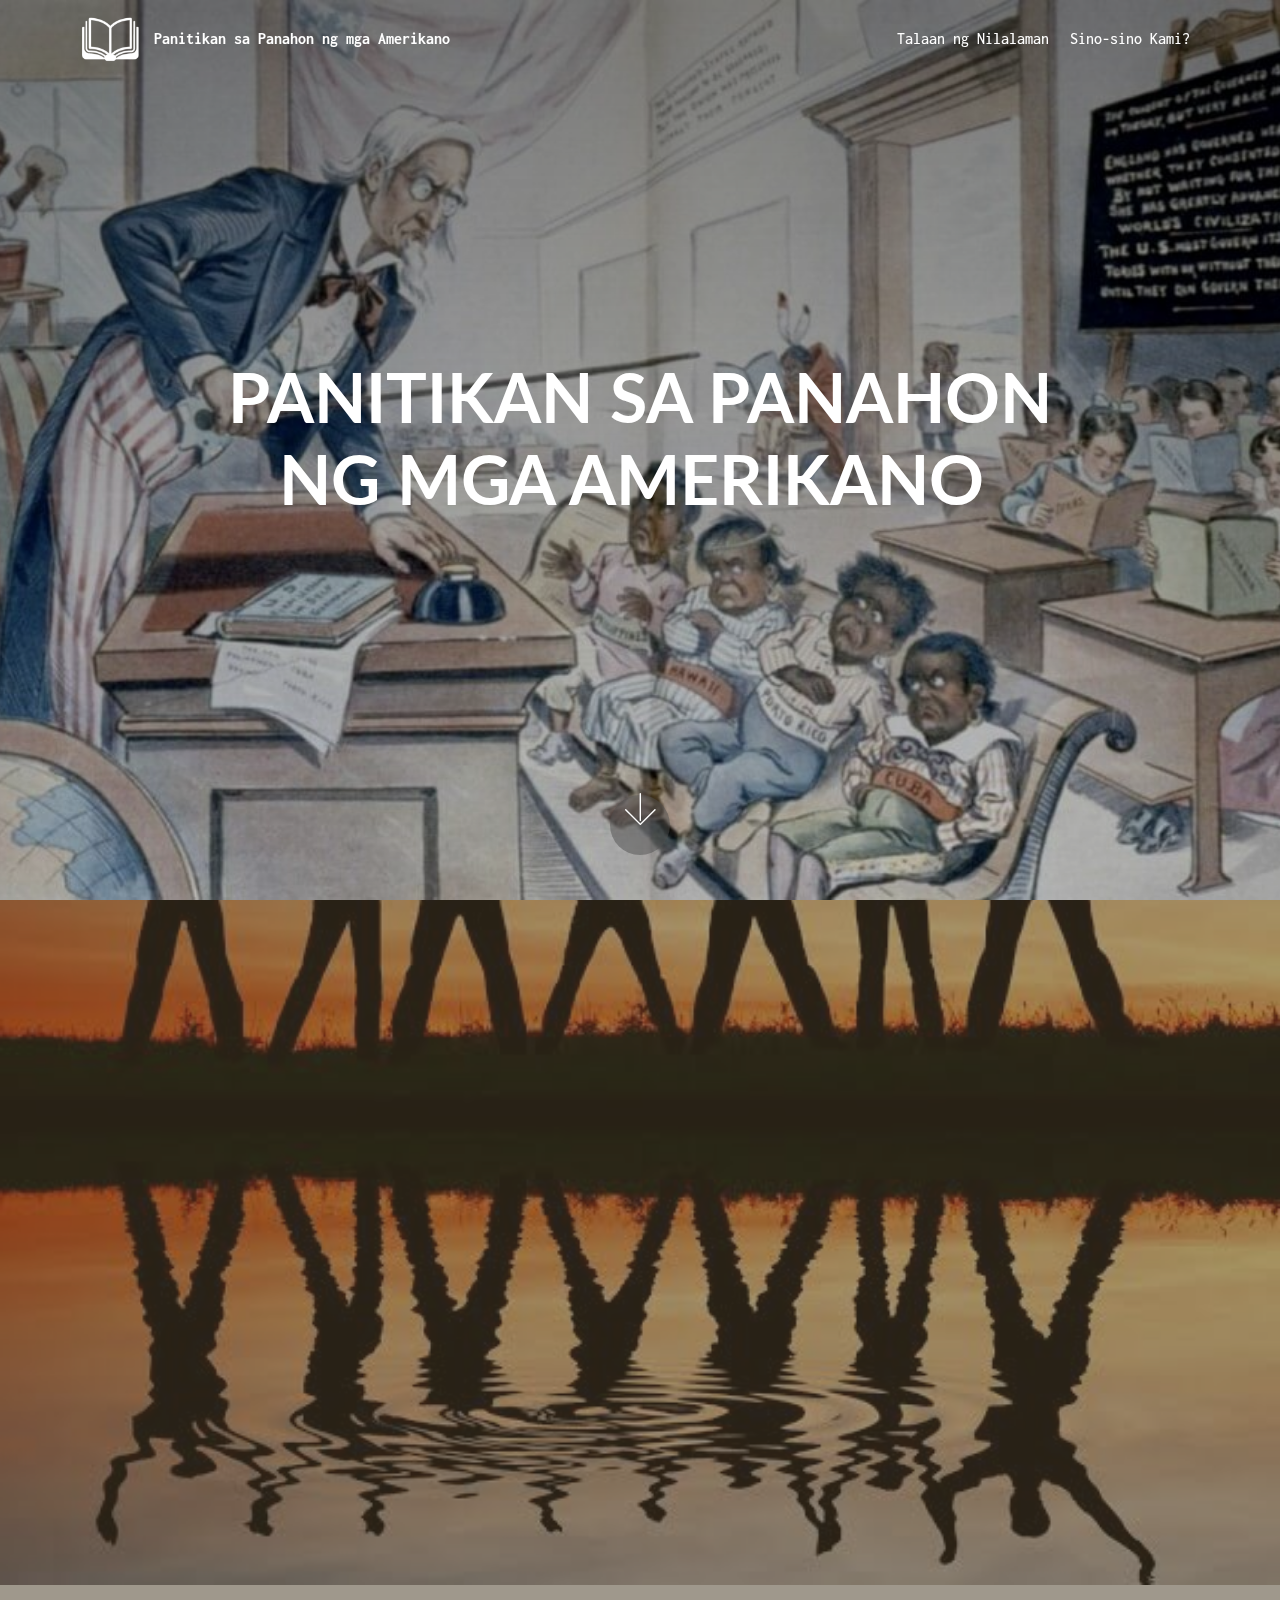
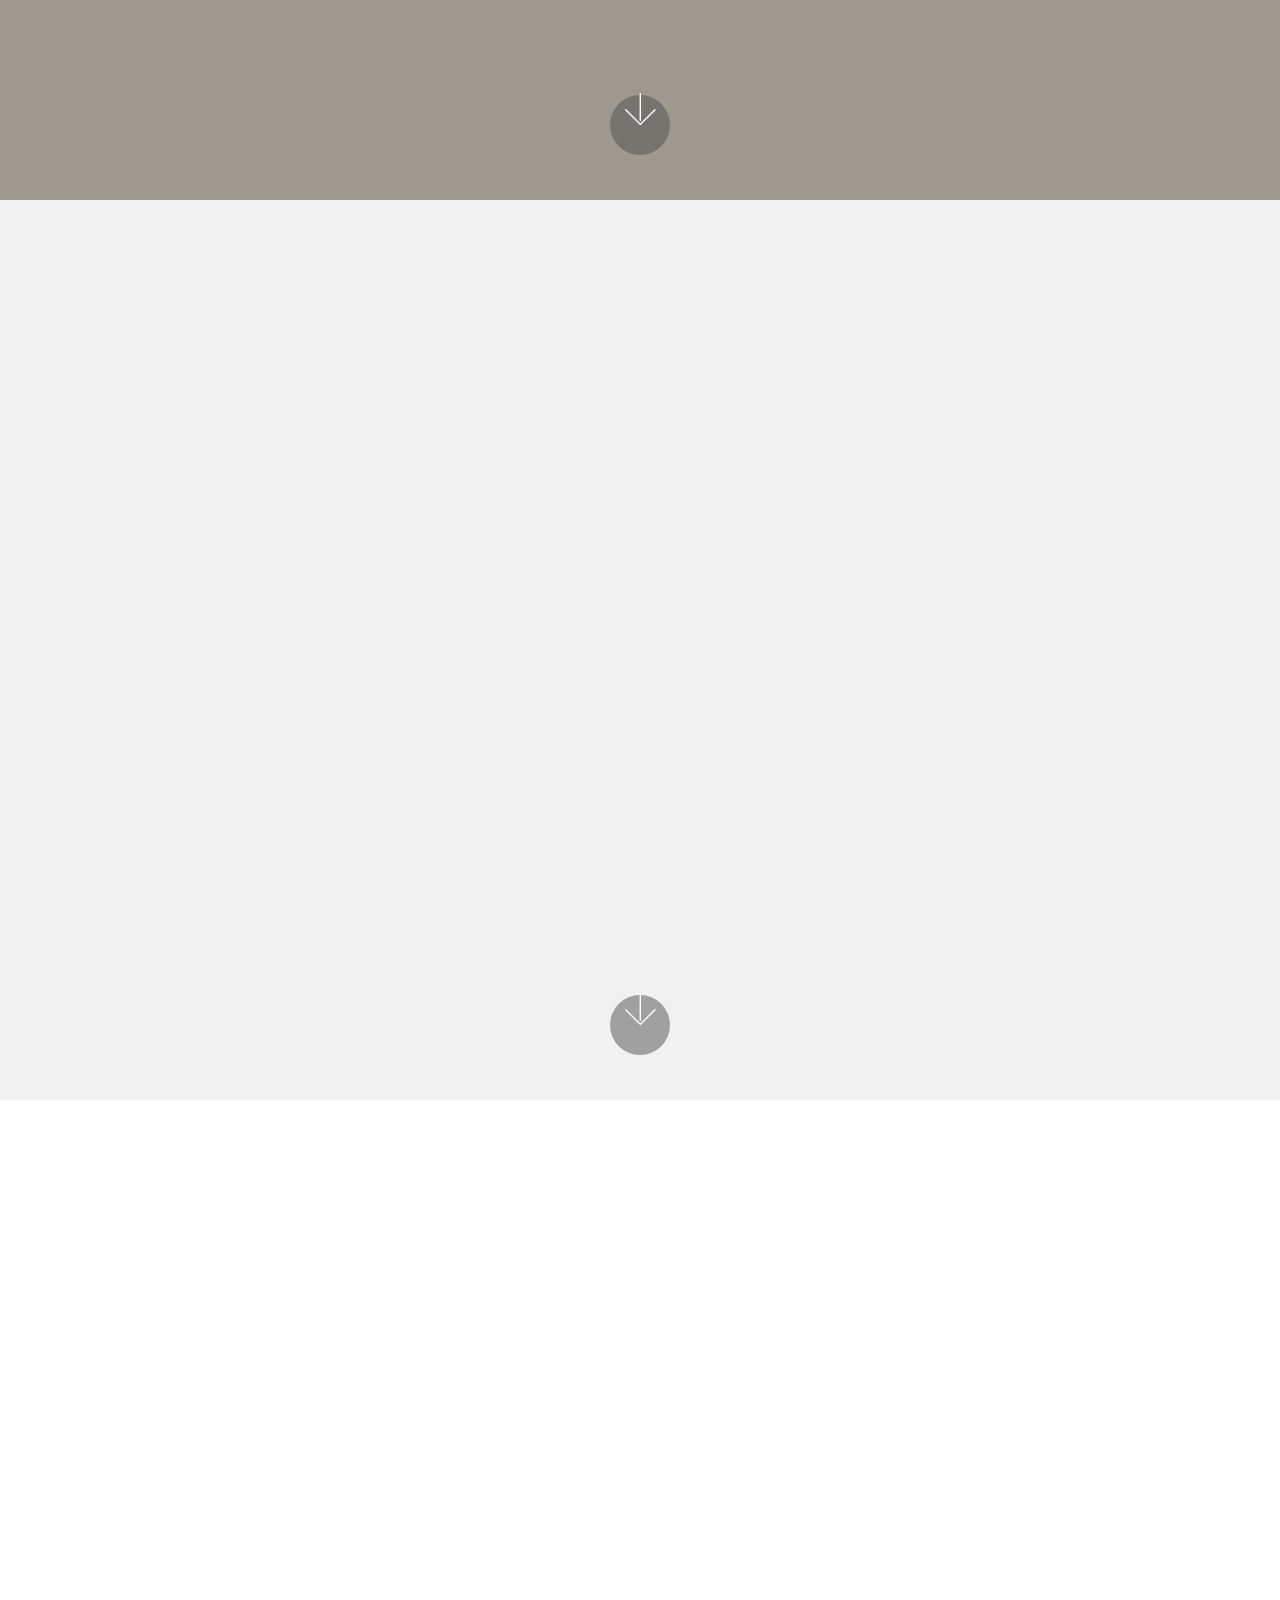
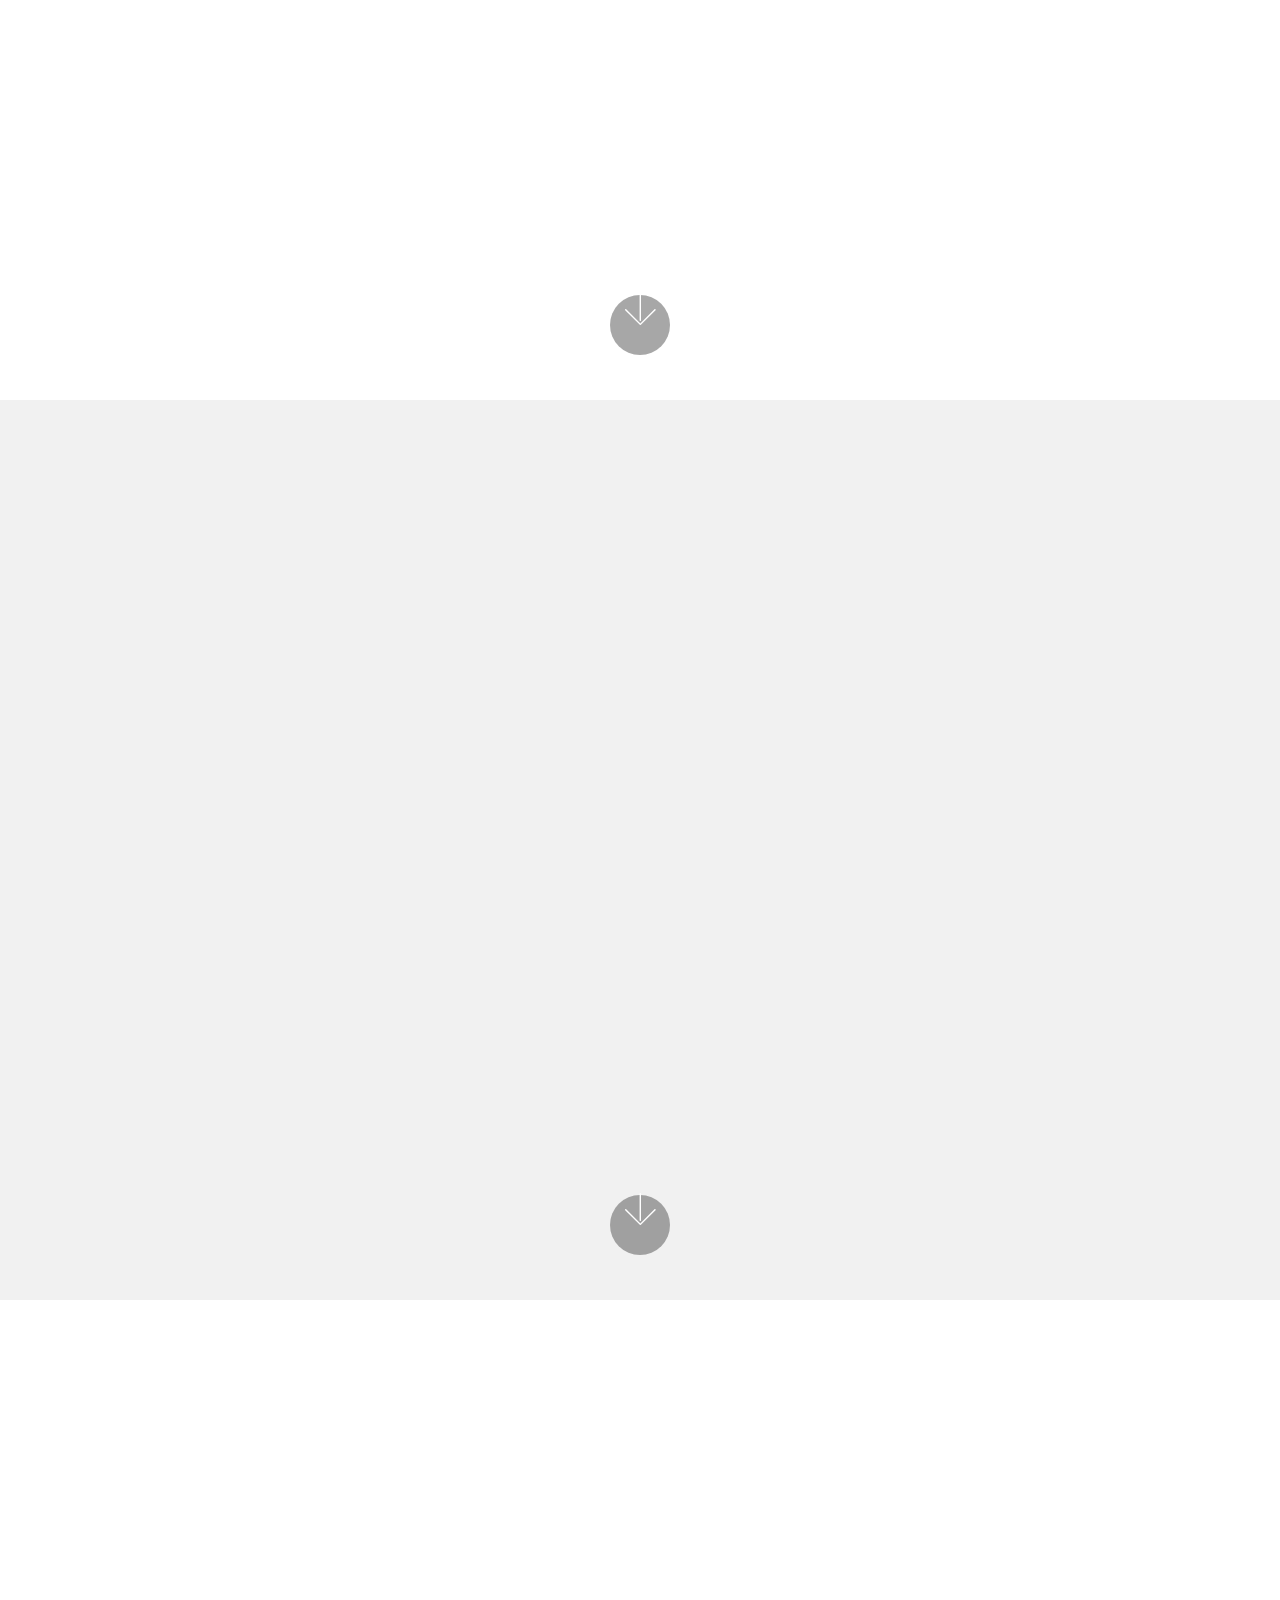
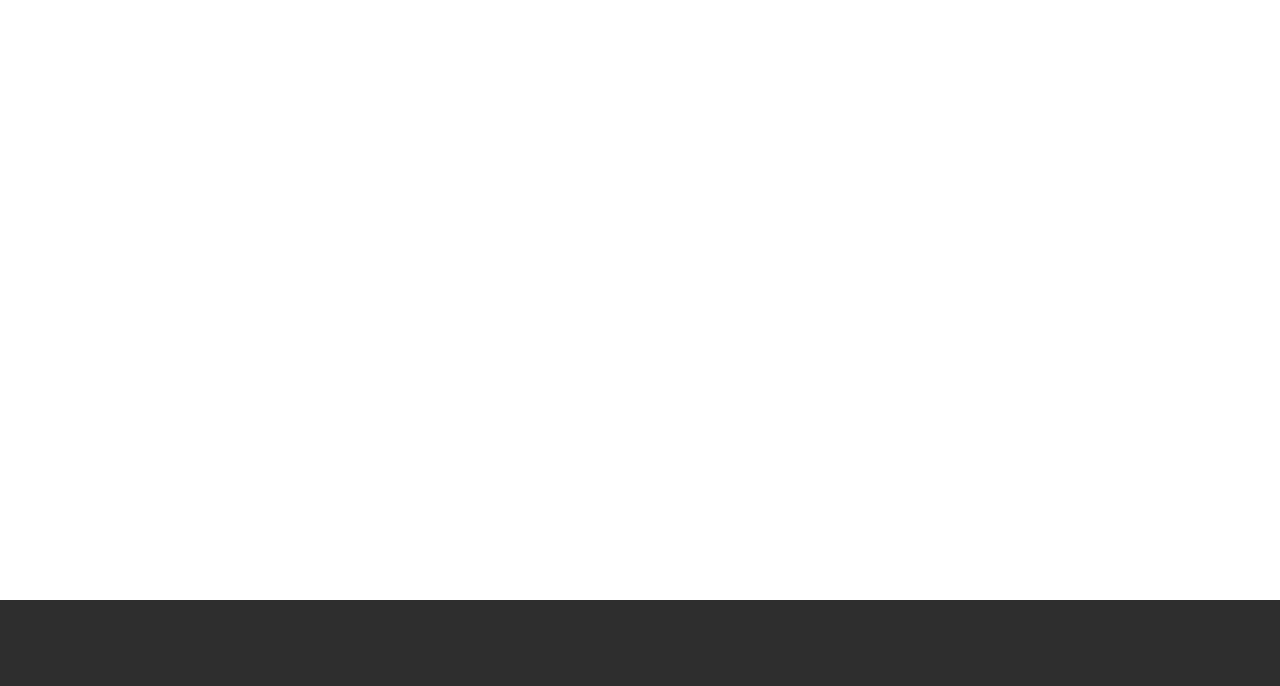
==== commit 57d371b0: "switched the akdas" ====
--- a/www/index.html
+++ b/www/index.html
@@ -50,13 +50,13 @@
     <div class="collapse navbar-collapse" id="navbarSupportedContent">
         <ul class="navbar-nav nav-dropdown" data-app-modern-menu="true">
           <li class="nav-item">
-            <a class="nav-link link text-white display-4" href="#sino-sino">
-              Sino-sino Kami?
+            <a class="nav-link link text-white display-4" href="#kapwa">
+              Talaan ng Nilalaman
             </a>
           </li>
           <li class="nav-item">
-            <a class="nav-link link text-white display-4" href="#kapwa">
-              Talaan ng Nilalaman
+            <a class="nav-link link text-white display-4" href="#sino-sino">
+              Sino-sino Kami?
             </a>
           </li>
         </ul>
@@ -247,7 +247,7 @@
         <div class="card-box">
 
           <h4 class="card-title py-3 mbr-fonts-style display-5">
-            <span class="mbr-iconfont mbri-file" style="font-size:1.5rem"></span>Walang Pangalang Tula<br>ni Juan Salazar
+            <span class="mbr-iconfont mbri-file" style="font-size:1.5rem"></span>Tanikalang Ginto<br>ni Juan Abad
           </h4>
           <p class="mbr-text mbr-fonts-style display-7">
             Vivamus at erat at elit ornare faucibus. Sed sed ipsum quam. Maecenas ut accumsan mi, nec tempus nulla.&nbsp;
@@ -269,7 +269,7 @@
       <a class="card btn btn-md btn-white p-3 col-12 col-md-6 col-lg-4" href="#">
         <div class="card-box">
           <h4 class="card-title py-3 mbr-fonts-style display-5">
-            <span class="mbr-iconfont mbri-file" style="font-size:1.5rem"></span>Ing Pamanguisama Ning Mete<br>ni Juan Crisostomo Soto
+            <span class="mbr-iconfont mbri-file" style="font-size:1.5rem"></span>[--------------]<br>ni [----------------]
           </h4>
           <p class="mbr-text mbr-fonts-style display-7">
             Suspendisse consequat metus lectus, ut vestibulum sem interdum nec. Suspendisse in diam at tortor eleifend dapibus.
